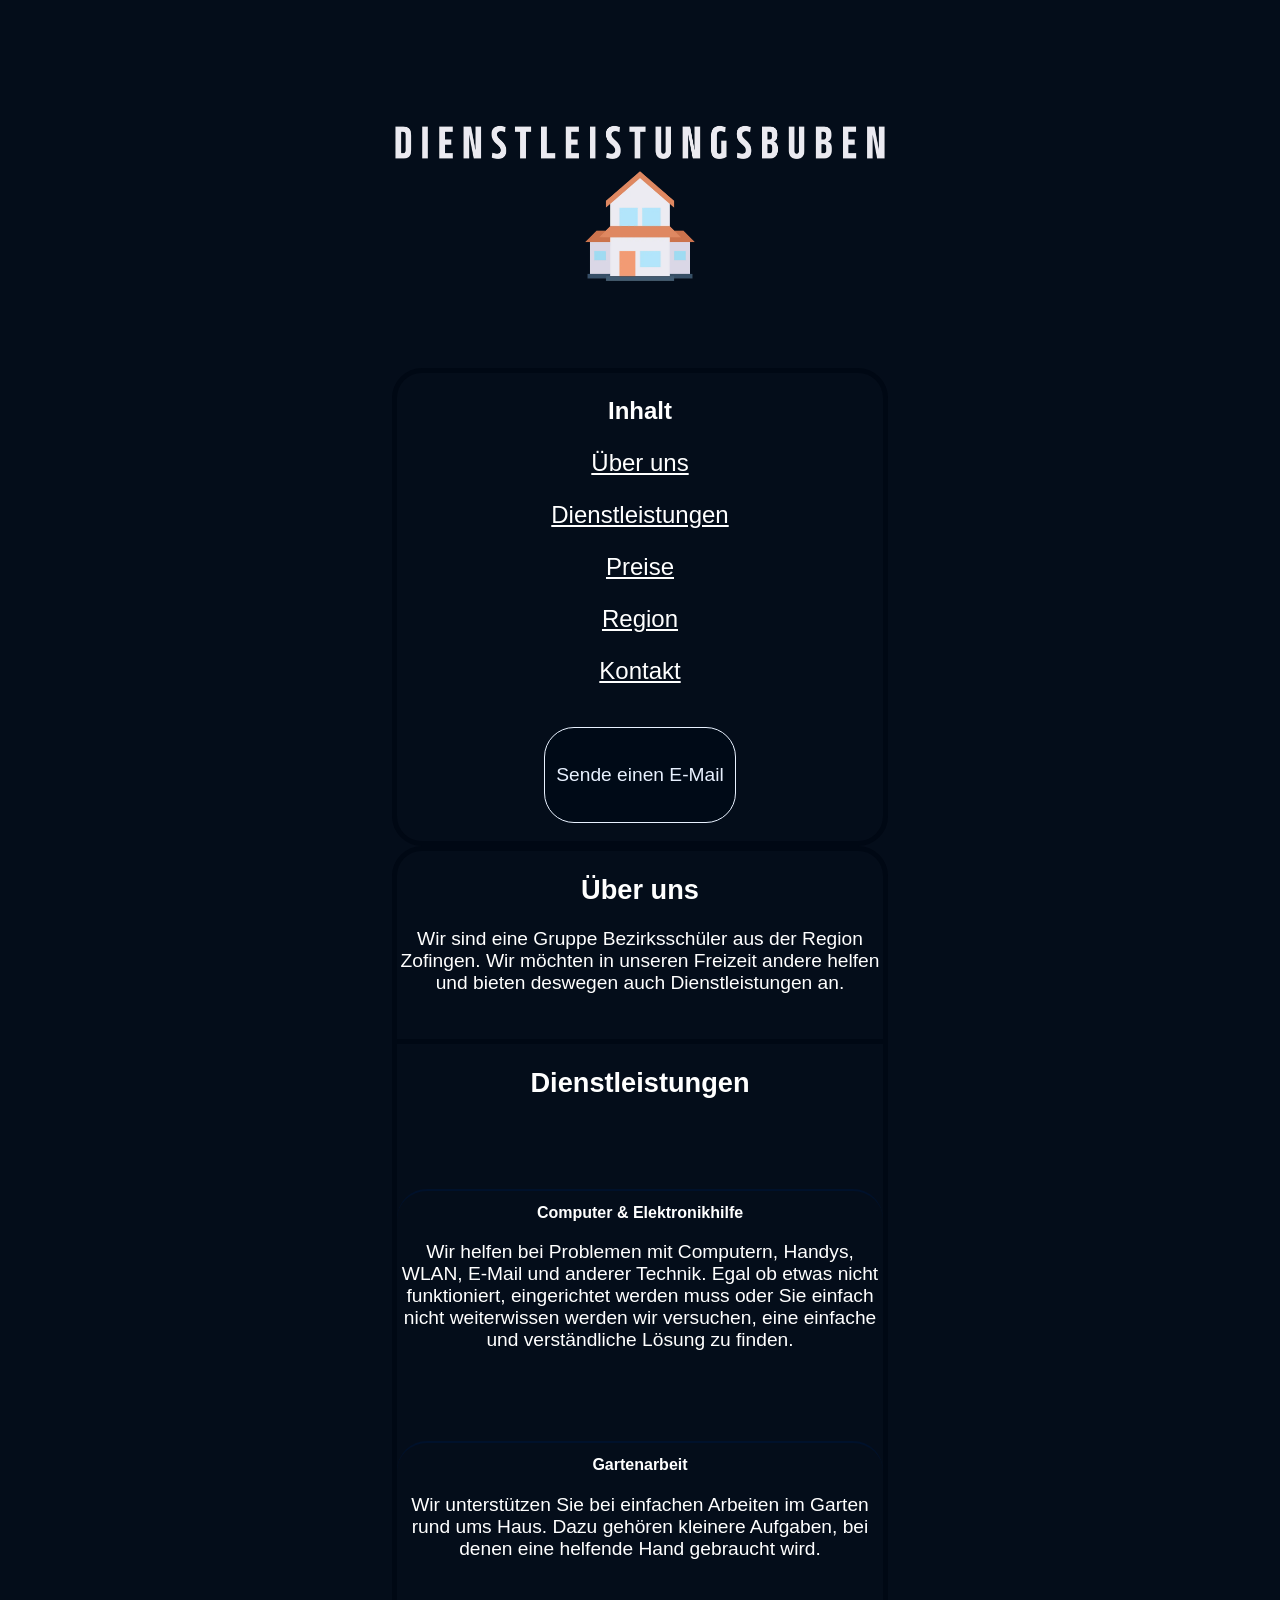
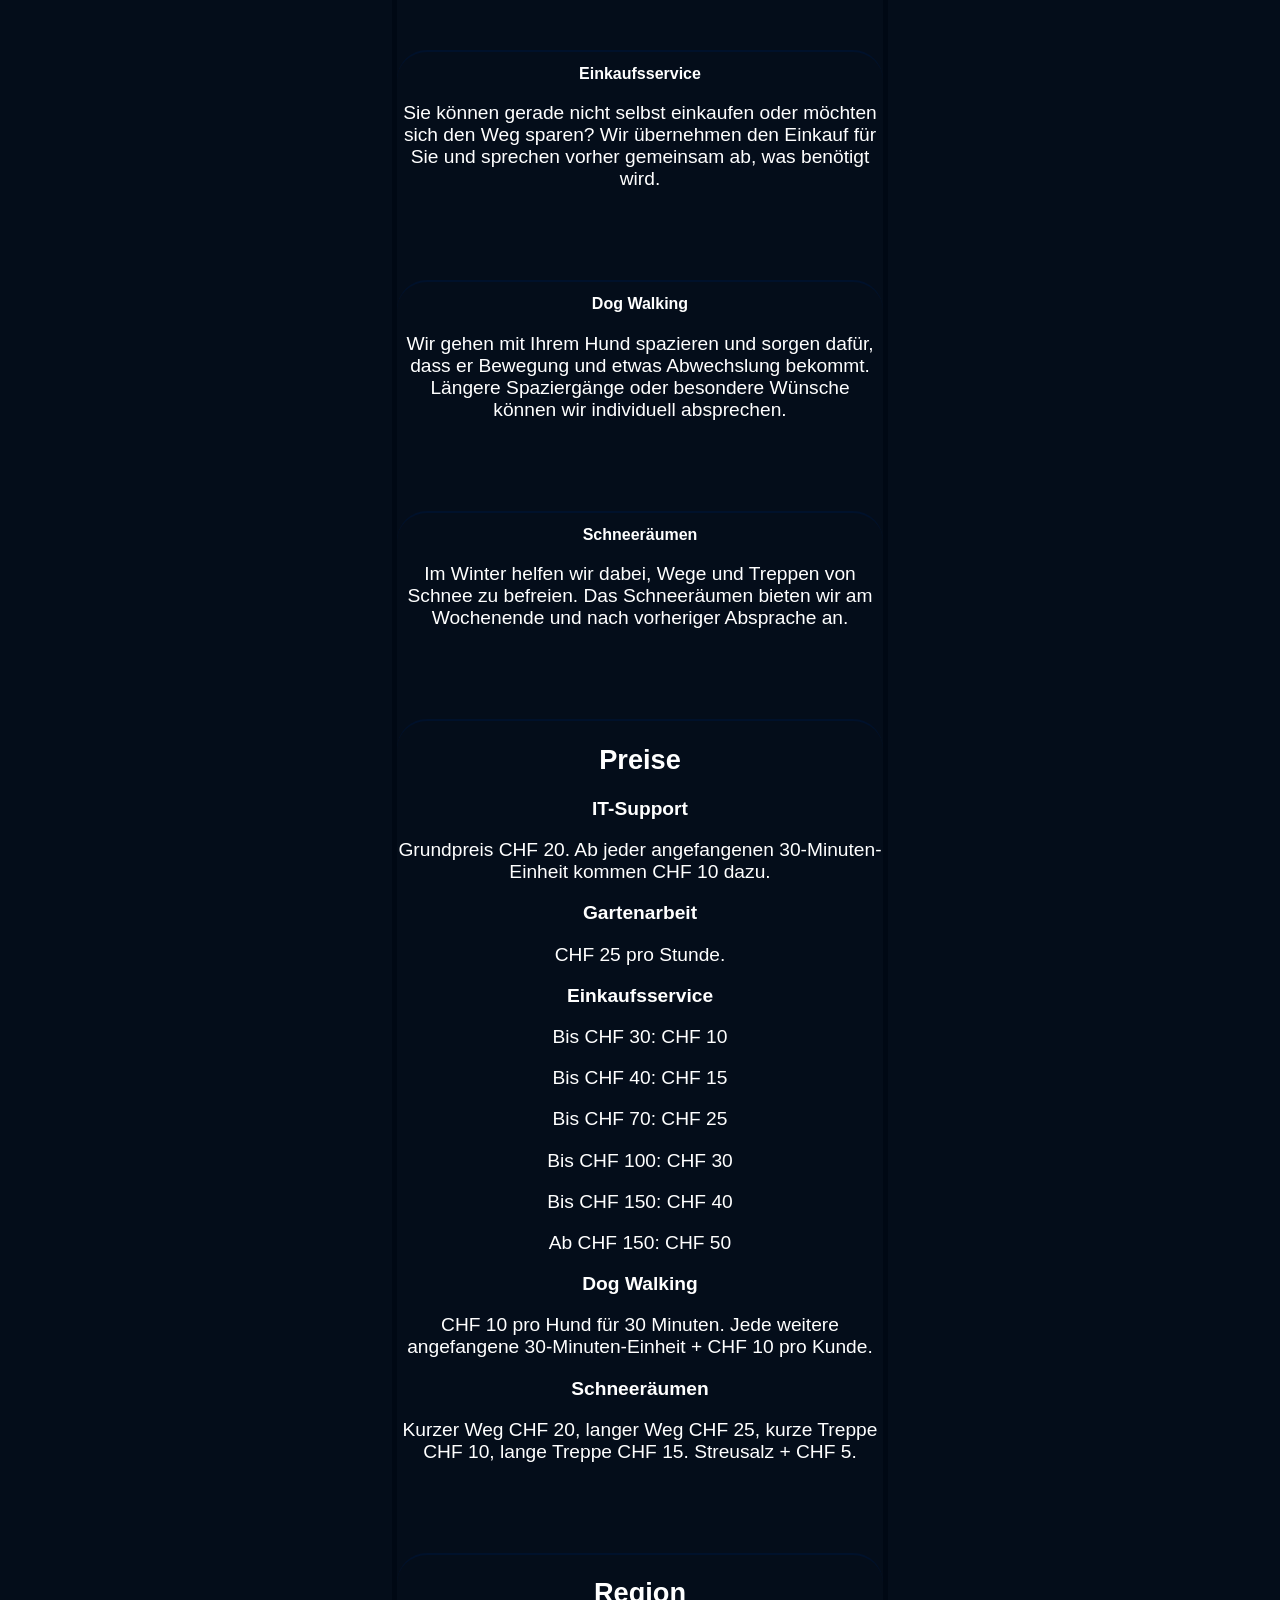
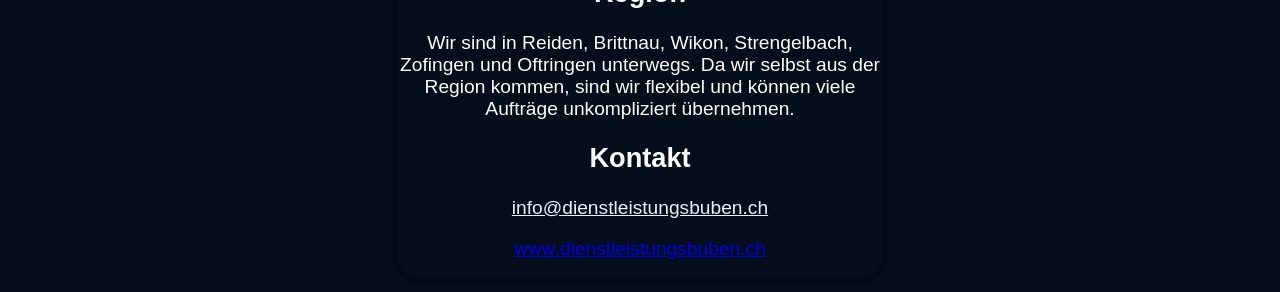
==== index.html @ 75353440 "Updated SEO and wording for IT-Support" ====
<!DOCTYPE html>
<html lang="de">
<head>
    <meta charset="UTF-8">
    <meta name="viewport" content="width=device-width, initial-scale=1.0">


    <meta name="description" content="Dienstleistungsbuben, Alltagshilfe Region Zofingen, Reiden, Brittnau, Wikon, Strengelbach, Oftringen. Computerhilfe, Gartenarbeit, Einkäufe, Hundespaziergänge, Schneeräumen.">
    <meta name="author" content="Die Dienstleistungsbuben">
    <title>Die Dienstleistungsbuben | Region Zofingen & Reiden</title>

    <meta property="og:title" content="Die Dienstleistungsbuben | Region Zofingen & Reiden">
    <meta property="og:locale" content="de_CH">
    <meta property="og:site_name" content="Dienstleistungsbuben">
    <meta property="og:description" content="Dienstleistungsbuben, Alltagshilfe Region Zofingen und Reiden. Computerhilfe, Gartenarbeit, Einkäufe, Hundespaziergänge, Schneeräumen.">
    <meta property="og:url" content="https://www.dienstleistungsbuben.ch">

    <link rel="stylesheet" href="style.css">
</head>

<body>

    <header class="kopfbereich">
        <div class="logo-bereich">
            <img src="DIENSTLEISTUNGSBUBEN.webp" alt="Logo der Dienstleistungsbuben">
        </div>

        <div class="startmenue">
            <p class="starttitle">Inhalt</p>
                <p><a href="#ueber-uns">Über uns</a></p>
                <p><a href="#dienstleistungen">Dienstleistungen</a></p>
                <p><a href="#preise">Preise</a></p>
                <p><a href="#region">Region</a></p>
                <p><a href="#kontakt">Kontakt</a></p>
            <button href="mailto:info@dienstleistungsbuben.ch" class="mail-button">Sende einen E-Mail</button>
        </div>
    </header>

    <main>

        <div id="ueber-uns" class="ueber-uns">
            <h2>Über uns</h2>
            <p>Wir sind eine Gruppe Bezirksschüler aus der Region Zofingen.
                Wir möchten in unseren Freizeit andere helfen und bieten
                deswegen auch Dienstleistungen an.</p>
        </div>

        <div id="dienstleistungen" class="dienstleistungen">
            <h2>Dienstleistungen</h2>

            <div class="dienstleistungs-karten">

                <div class="dienstleistung-it-support">
                    <h2>Computer & Elektronikhilfe</h2>
                    <p>Wir helfen bei Problemen mit Computern, Handys, WLAN, E-Mail und anderer Technik. Egal ob etwas nicht funktioniert, eingerichtet werden muss oder Sie einfach nicht weiterwissen werden wir versuchen, eine einfache und verständliche Lösung zu finden.</p>
                </div>

                <div class="dienstleistung-gartenarbeit">
                    <h2>Gartenarbeit</h2>
                    <p>Wir unterstützen Sie bei einfachen Arbeiten im Garten rund ums Haus. Dazu gehören kleinere Aufgaben, bei denen eine helfende Hand gebraucht wird.</p>
                </div>

                <div class="dienstleistung-einkaufsservice">
                    <h2>Einkaufsservice</h2>
                    <p>Sie können gerade nicht selbst einkaufen oder möchten sich den Weg sparen? Wir übernehmen den Einkauf für Sie und sprechen vorher gemeinsam ab, was benötigt wird.</p>
                </div>

                <div class="dienstleistung-dog-walking">
                    <h2>Dog Walking</h2>
                    <p>Wir gehen mit Ihrem Hund spazieren und sorgen dafür, dass er Bewegung und etwas Abwechslung bekommt. Längere Spaziergänge oder besondere Wünsche können wir individuell absprechen.</p>
                </div>

                <div class="dienstleistung-schneeraeumen">
                    <h2>Schneeräumen</h2>
                    <p>Im Winter helfen wir dabei, Wege und Treppen von Schnee zu befreien. Das Schneeräumen bieten wir am Wochenende und nach vorheriger Absprache an.</p>
                </div>

            </div>
        </div>

<div id="preise" class="preise">
    <h2>Preise</h2>

    <div class="preisliste">
        <p><strong>IT-Support</strong></p>
            <p>Grundpreis CHF 20. Ab jeder angefangenen 30-Minuten-Einheit kommen CHF 10 dazu.
        </p>

        <p><strong>Gartenarbeit</strong></p>
           <p> CHF 25 pro Stunde.
        </p>

<p><strong>Einkaufsservice</strong></p>
<p class="einkaufsliste">Bis CHF 30: CHF 10</p>
<p class="einkaufsliste">Bis CHF 40: CHF 15</p>
<p class="einkaufsliste">Bis CHF 70: CHF 25</p>
<p class="einkaufsliste">Bis CHF 100: CHF 30</p>
<p class="einkaufsliste">Bis CHF 150: CHF 40</p>
<p class="einkaufsliste">Ab CHF 150: CHF 50</p>

        <p><strong>Dog Walking</strong></p>
            <p>CHF 10 pro Hund für 30 Minuten. Jede weitere angefangene 30-Minuten-Einheit + CHF 10 pro Kunde.
        </p>

        <p><strong>Schneeräumen</strong></p>
            <p>Kurzer Weg CHF 20, langer Weg CHF 25, kurze Treppe CHF 10,
            lange Treppe CHF 15. Streusalz + CHF 5.
        </p>
        </div>
</div>
        <div id="region" class="region">
            <h2>Region</h2>
            <p>Wir sind in Reiden, Brittnau, Wikon, Strengelbach, Zofingen und Oftringen unterwegs. Da wir selbst aus der Region kommen, sind wir flexibel und können viele Aufträge unkompliziert übernehmen.</p>
        </div>

        <div id="kontakt" class="kontakt">
            <h2>Kontakt</h2>

            <div class="kontakt-daten">

                <div class="email">
                    <p><a href="mailto:info@dienstleistungsbuben.ch">info@dienstleistungsbuben.ch</a></p>
                </div>

                <div class="webseite">
                    <p><a href="https://www.dienstleistungsbuben.ch">www.dienstleistungsbuben.ch</a></p>
                </div>

            </div>
        </div>
<script data-goatcounter="https://dienstleistungsbuben.goatcounter.com/count"
        async src="//gc.zgo.at/count.js"></script>
    </main>
</body>
</html>
---- style.css ----
body{
    display: block;
    background-color: #040d1a;
    color: #FFF;
    text-align: center;
    font-family:Verdana, Geneva, Tahoma, sans-serif
}
img{
    margin-top: 10vh;
    width:80vw
}
.startmenue{
    border: 5px solid #000814;
    gap: 20px;
    margin-top: 10px;
    border-radius: 30px;
    margin-left:5vw;
    margin-right:5vw;
}

.startmenue a{
    color: #FFF;
    text-decoration: underline;

}
main{
    margin-left:5vw;
    margin-right:5vw;
    border: 5px solid #000814;
    border-radius: 30px;
}
#dienstleistungen{
    margin-top: 5vh;
    border-top: 5px solid #000814;
}
.dienstleistungs-karten h2{
    font-size: 1em;  
}

.dienstleistung-it-support,
.dienstleistung-gartenarbeit,
.dienstleistung-einkaufsservice,
.dienstleistung-dog-walking,
.dienstleistung-schneeraeumen,
.region,
.preise {
    margin-top: 10vh;
    border-top: 2px solid #00112b;
    border-radius: 30px;
}
button{
    color: #e8f1ff;
    background-color: #000a17;
    width: 40vw;
    height: 20vw;
    border: 1px solid #e8f1ff;
    border-radius: 30px;
    margin-top: 2vh;
    margin-bottom: 2vh;
}
button:hover{
    background-color: #001d49;
    border: 1px solid #e8f1ff;
}
.website a, .email a{
    color: #e8f1ff;
    text-decoration: underline;
}
.starttitle{
    font-size: 1.5em;
    font-weight: bold;
}
@media(min-width:768px){
    img{
        width: 40vw
    }
    button{
        width: 20vw;
        height: 10vw;
    }
    .startmenue{
        margin-left: 20vw;
        margin-right: 20vw;
    }
    main p{
        font-size: 1.2em;
    }
    main h2{
        font-size: 1.7em;
    }
}
@media(min-width:1100px){
    img{
        width: 40vw
    }
    button{
        width: 15vw;
        height: 7.5vw;
        font-size: 1.2em;
    }
    .startmenue{
        margin-left: 30vw;
        margin-right: 30vw;
    }
    .startmenue p{
        font-size: 1.5em;
    }
    main{
        margin-left: 30vw;
        margin-right: 30vw;
    }
}
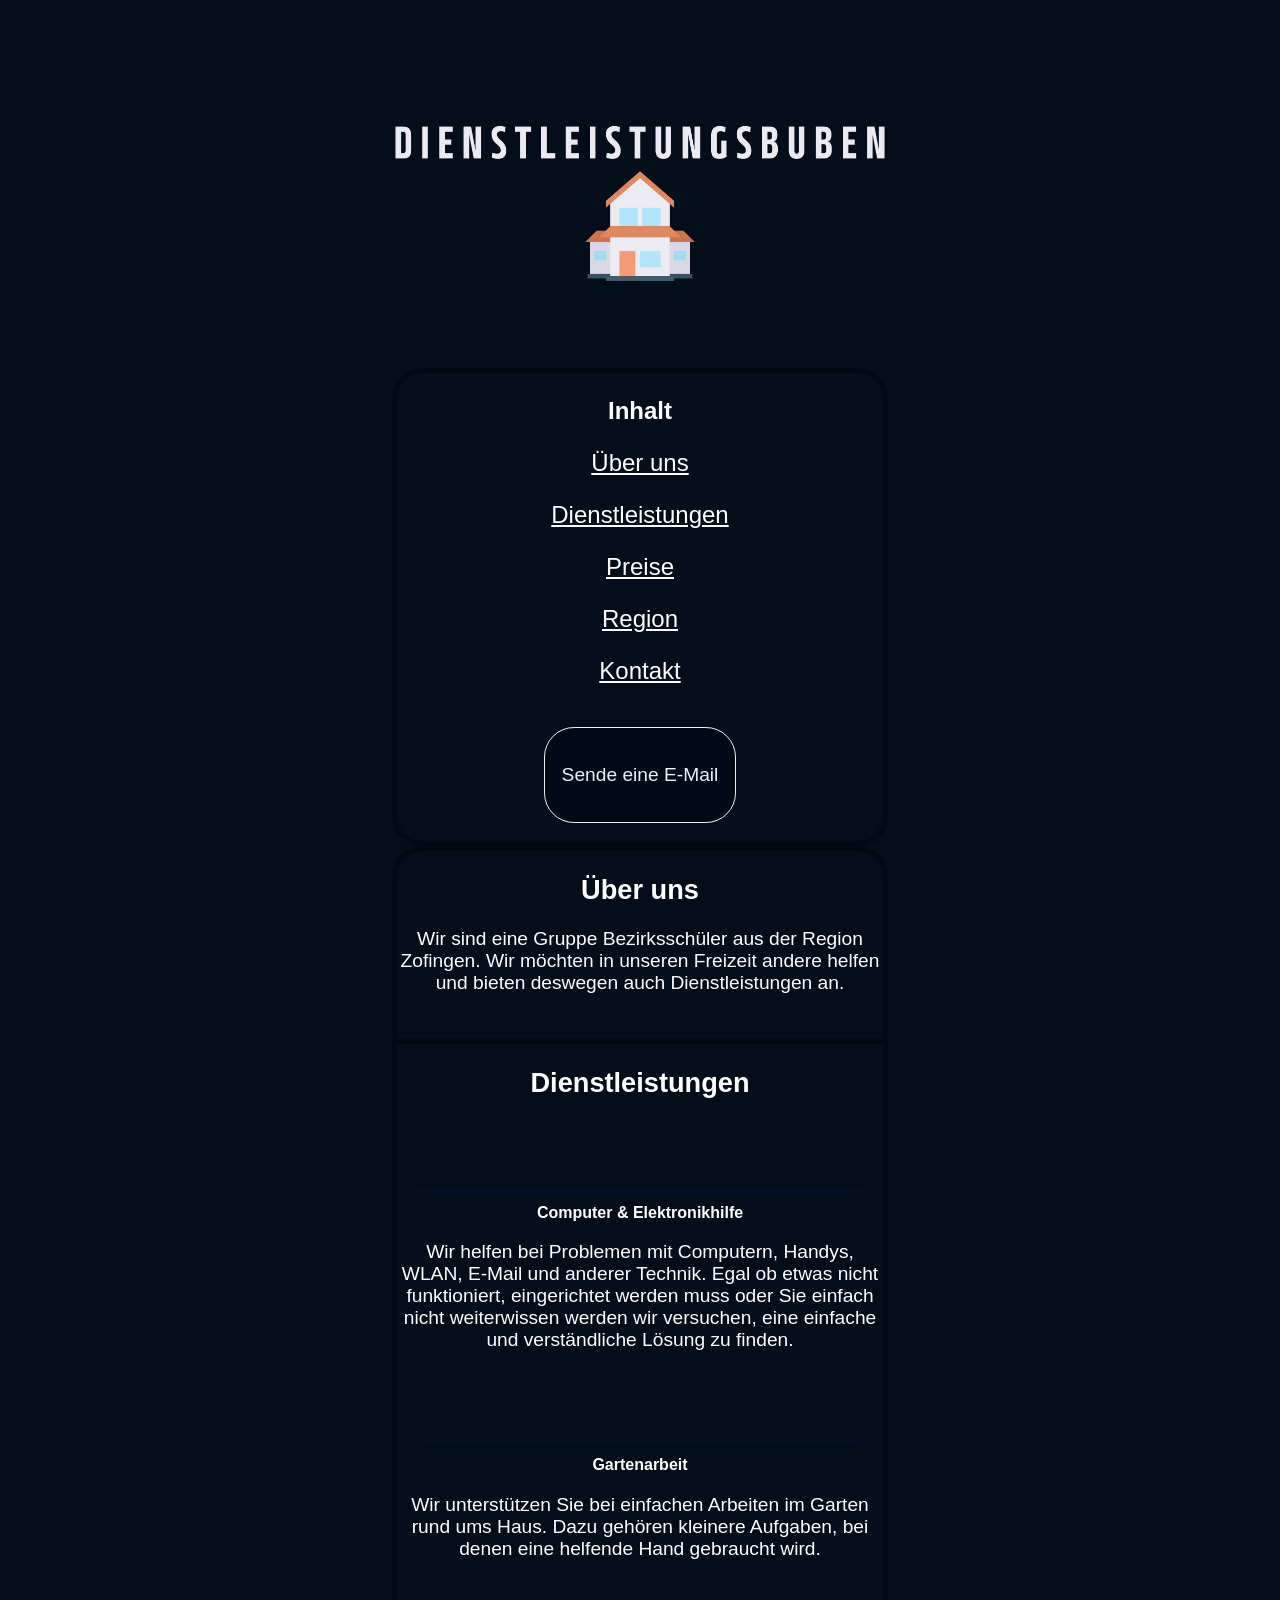
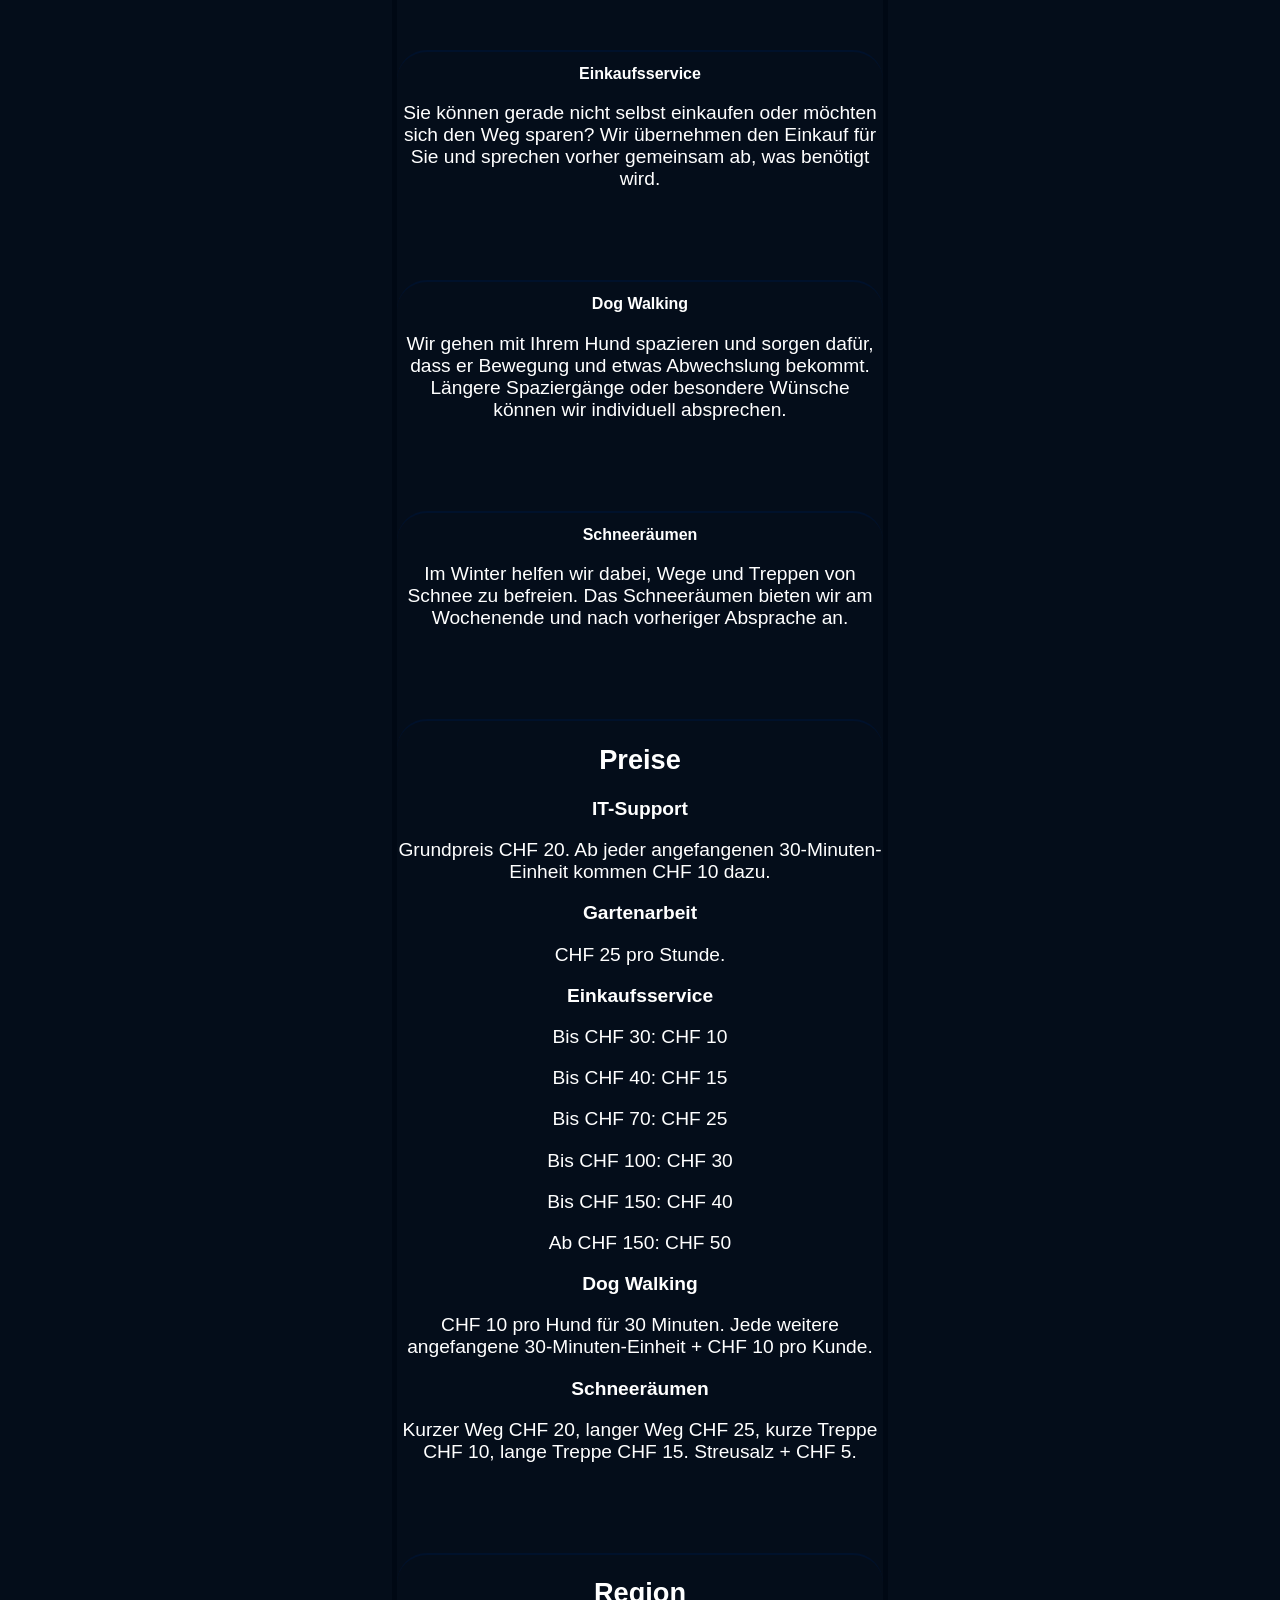
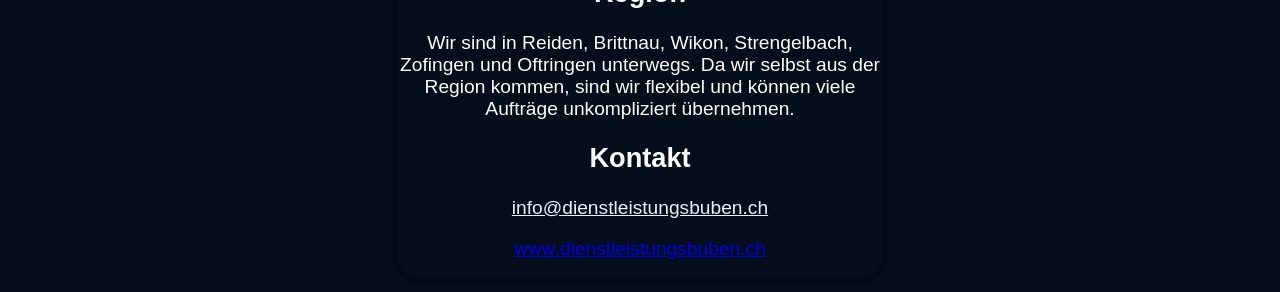
==== commit cb32b212: "Add Open Graph meta tags for improved social sharing" ====
--- a/index.html
+++ b/index.html
@@ -14,6 +14,9 @@
     <meta property="og:site_name" content="Dienstleistungsbuben">
     <meta property="og:description" content="Dienstleistungsbuben, Alltagshilfe Region Zofingen und Reiden. Computerhilfe, Gartenarbeit, Einkäufe, Hundespaziergänge, Schneeräumen.">
     <meta property="og:url" content="https://www.dienstleistungsbuben.ch">
+    <meta property="og:type" content="website">
+    <meta property="og:image" content="https://dienstleistungsbuben.ch/preview.png">
+    <meta name="robots" content="index, follow">   
 
     <link rel="stylesheet" href="style.css">
 </head>
@@ -32,7 +35,9 @@
                 <p><a href="#preise">Preise</a></p>
                 <p><a href="#region">Region</a></p>
                 <p><a href="#kontakt">Kontakt</a></p>
-            <button href="mailto:info@dienstleistungsbuben.ch" class="mail-button">Sende einen E-Mail</button>
+<button type="button" class="mail-button" onclick="window.location.href='mailto:info@dienstleistungsbuben.ch'">
+  Sende eine E-Mail
+</button>
         </div>
     </header>
 
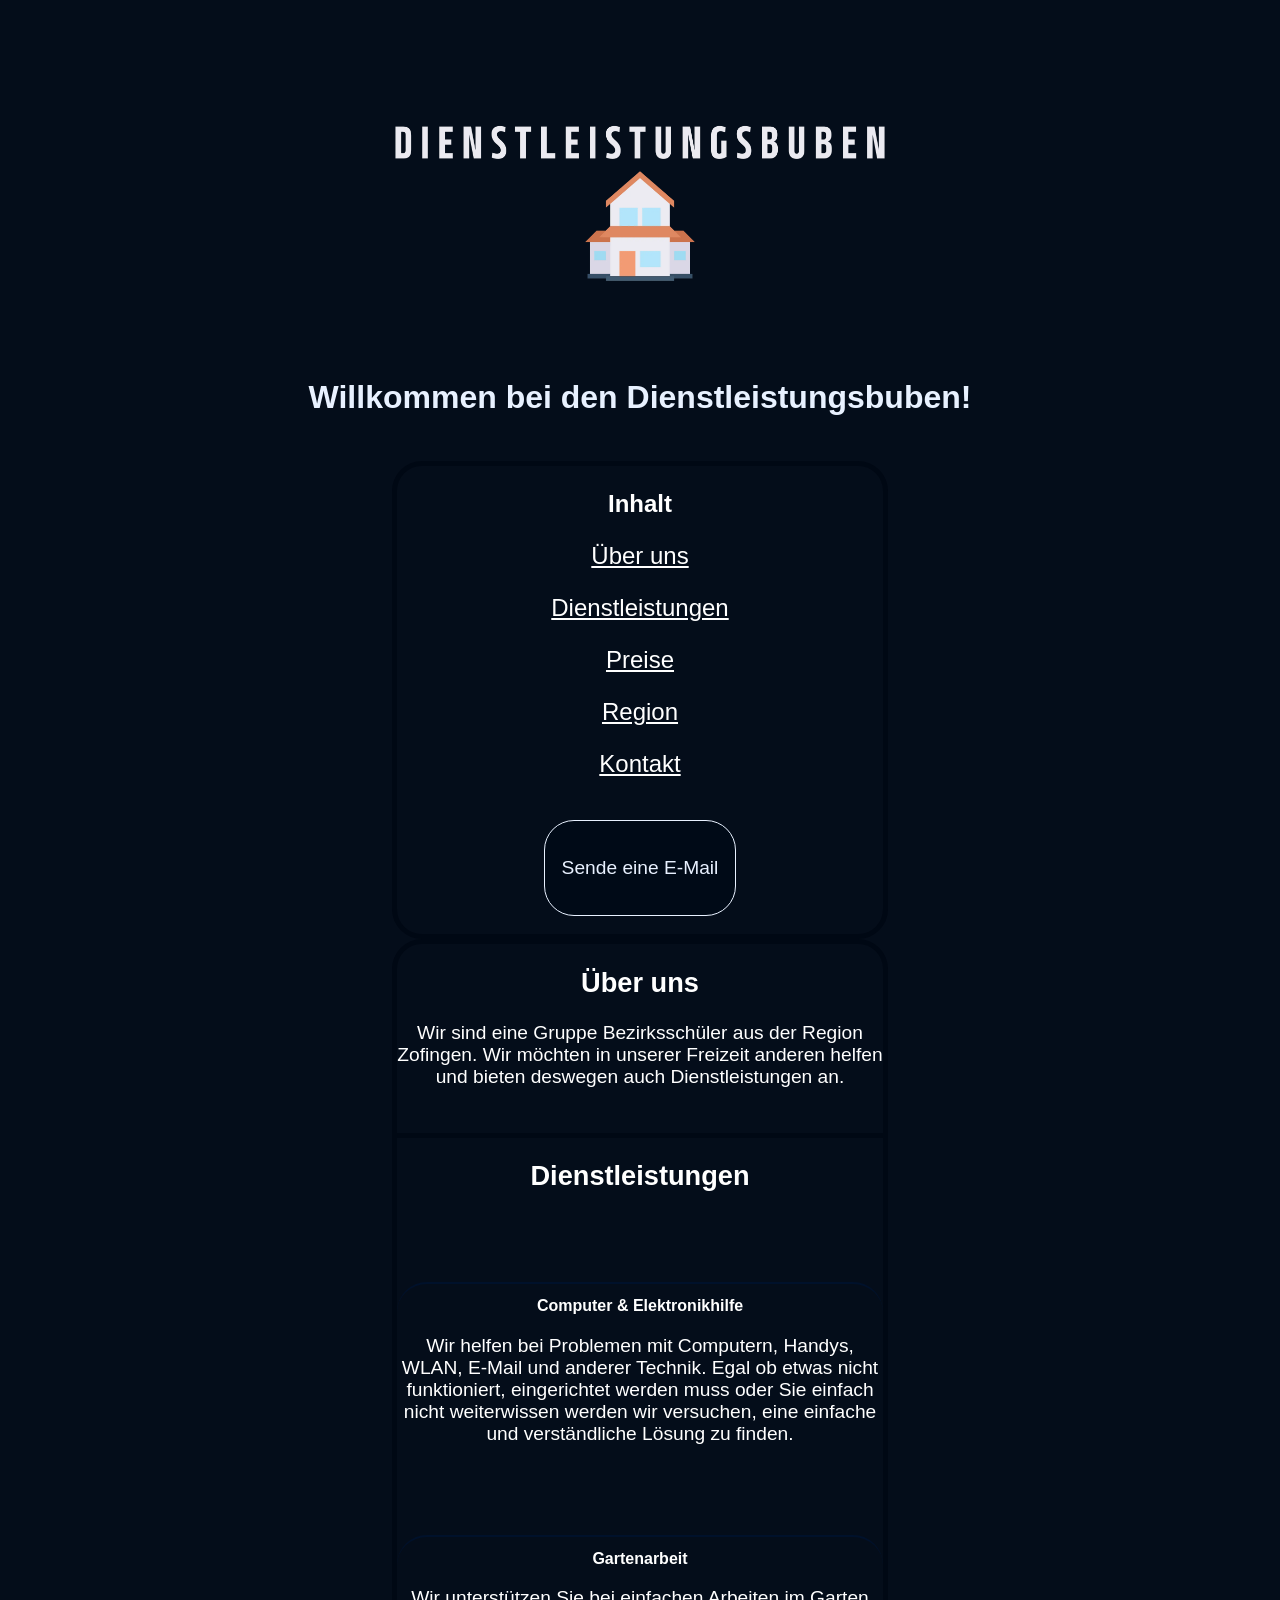
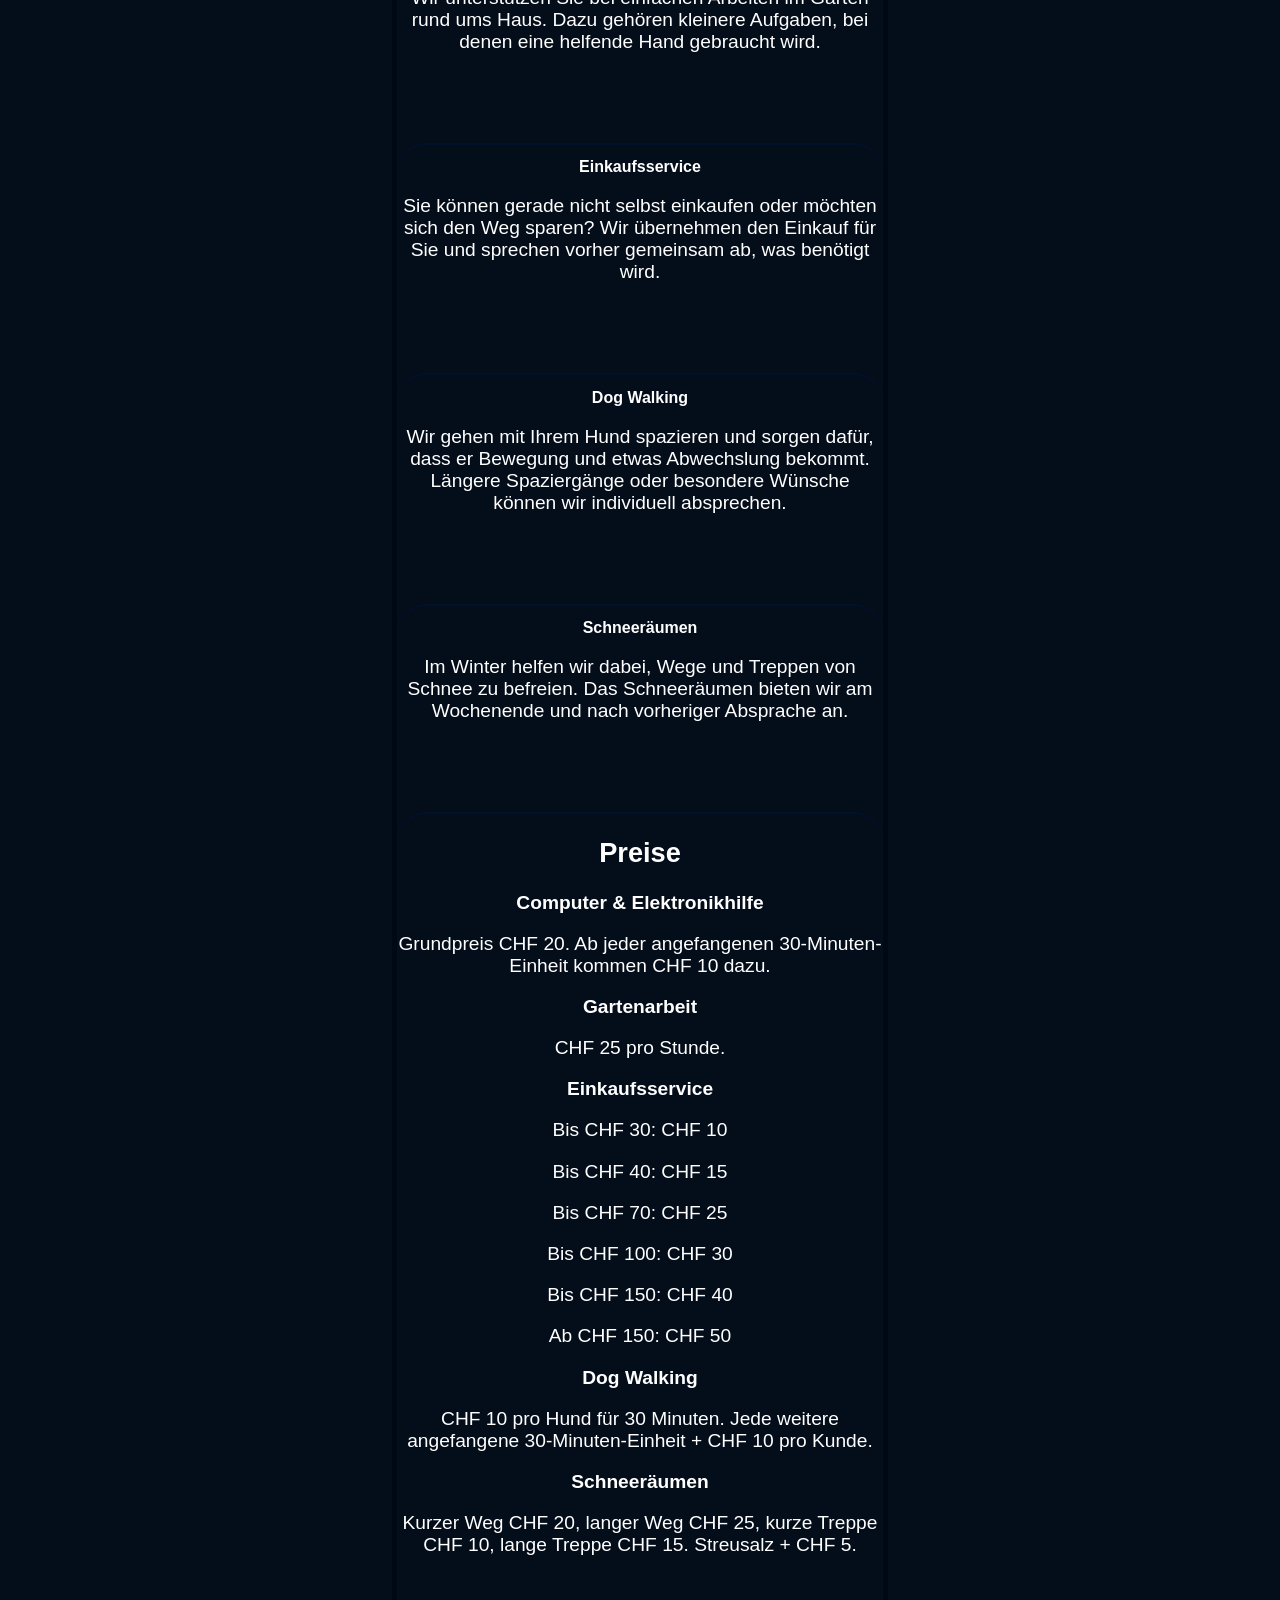
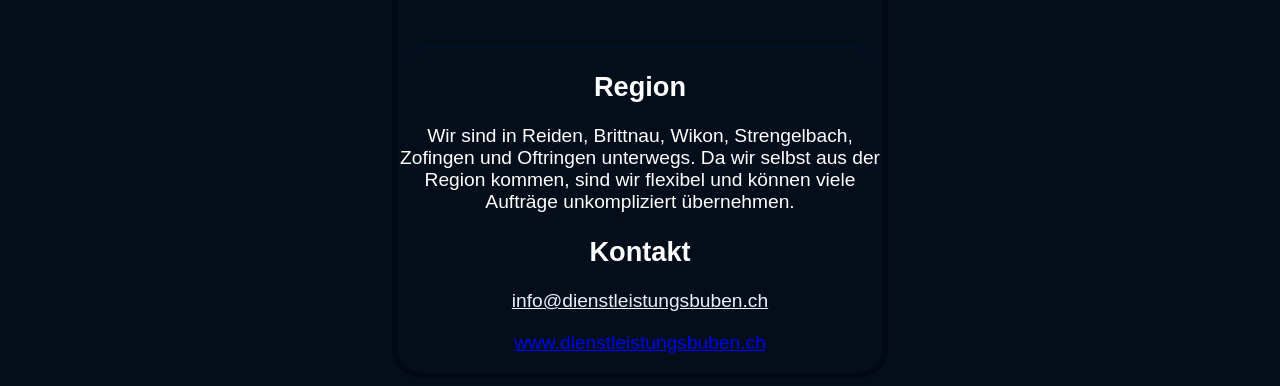
==== commit 0c9c0258: "Update SEO meta tags and improve content structure in index.html; add styles for h1 in style.css" ====
--- a/index.html
+++ b/index.html
@@ -8,12 +8,12 @@
     <meta name="description" content="Dienstleistungsbuben, Alltagshilfe Region Zofingen, Reiden, Brittnau, Wikon, Strengelbach, Oftringen. Computerhilfe, Gartenarbeit, Einkäufe, Hundespaziergänge, Schneeräumen.">
     <meta name="author" content="Die Dienstleistungsbuben">
     <title>Die Dienstleistungsbuben | Region Zofingen & Reiden</title>
-
     <meta property="og:title" content="Die Dienstleistungsbuben | Region Zofingen & Reiden">
+    <link rel="canonical" href="https://dienstleistungsbuben.ch/">
     <meta property="og:locale" content="de_CH">
     <meta property="og:site_name" content="Dienstleistungsbuben">
     <meta property="og:description" content="Dienstleistungsbuben, Alltagshilfe Region Zofingen und Reiden. Computerhilfe, Gartenarbeit, Einkäufe, Hundespaziergänge, Schneeräumen.">
-    <meta property="og:url" content="https://www.dienstleistungsbuben.ch">
+    <meta property="og:url" content="https://dienstleistungsbuben.ch">
     <meta property="og:type" content="website">
     <meta property="og:image" content="https://dienstleistungsbuben.ch/preview.png">
     <meta name="robots" content="index, follow">   
@@ -26,6 +26,7 @@
     <header class="kopfbereich">
         <div class="logo-bereich">
             <img src="DIENSTLEISTUNGSBUBEN.webp" alt="Logo der Dienstleistungsbuben">
+            <h1>Willkommen bei den Dienstleistungsbuben!</h1>
         </div>
 
         <div class="startmenue">
@@ -46,7 +47,7 @@
         <div id="ueber-uns" class="ueber-uns">
             <h2>Über uns</h2>
             <p>Wir sind eine Gruppe Bezirksschüler aus der Region Zofingen.
-                Wir möchten in unseren Freizeit andere helfen und bieten
+                Wir möchten in unserer Freizeit anderen helfen und bieten
                 deswegen auch Dienstleistungen an.</p>
         </div>
 
@@ -87,7 +88,7 @@
     <h2>Preise</h2>
 
     <div class="preisliste">
-        <p><strong>IT-Support</strong></p>
+        <p><strong>Computer & Elektronikhilfe</strong></p>
             <p>Grundpreis CHF 20. Ab jeder angefangenen 30-Minuten-Einheit kommen CHF 10 dazu.
         </p>
 
--- a/style.css
+++ b/style.css
@@ -8,6 +8,11 @@
 img{
     margin-top: 10vh;
     width:80vw
+}
+h1{
+    font-size: 2em;
+    margin-bottom: 5vh;
+    color:#e8f1ff
 }
 .startmenue{
     border: 5px solid #000814;
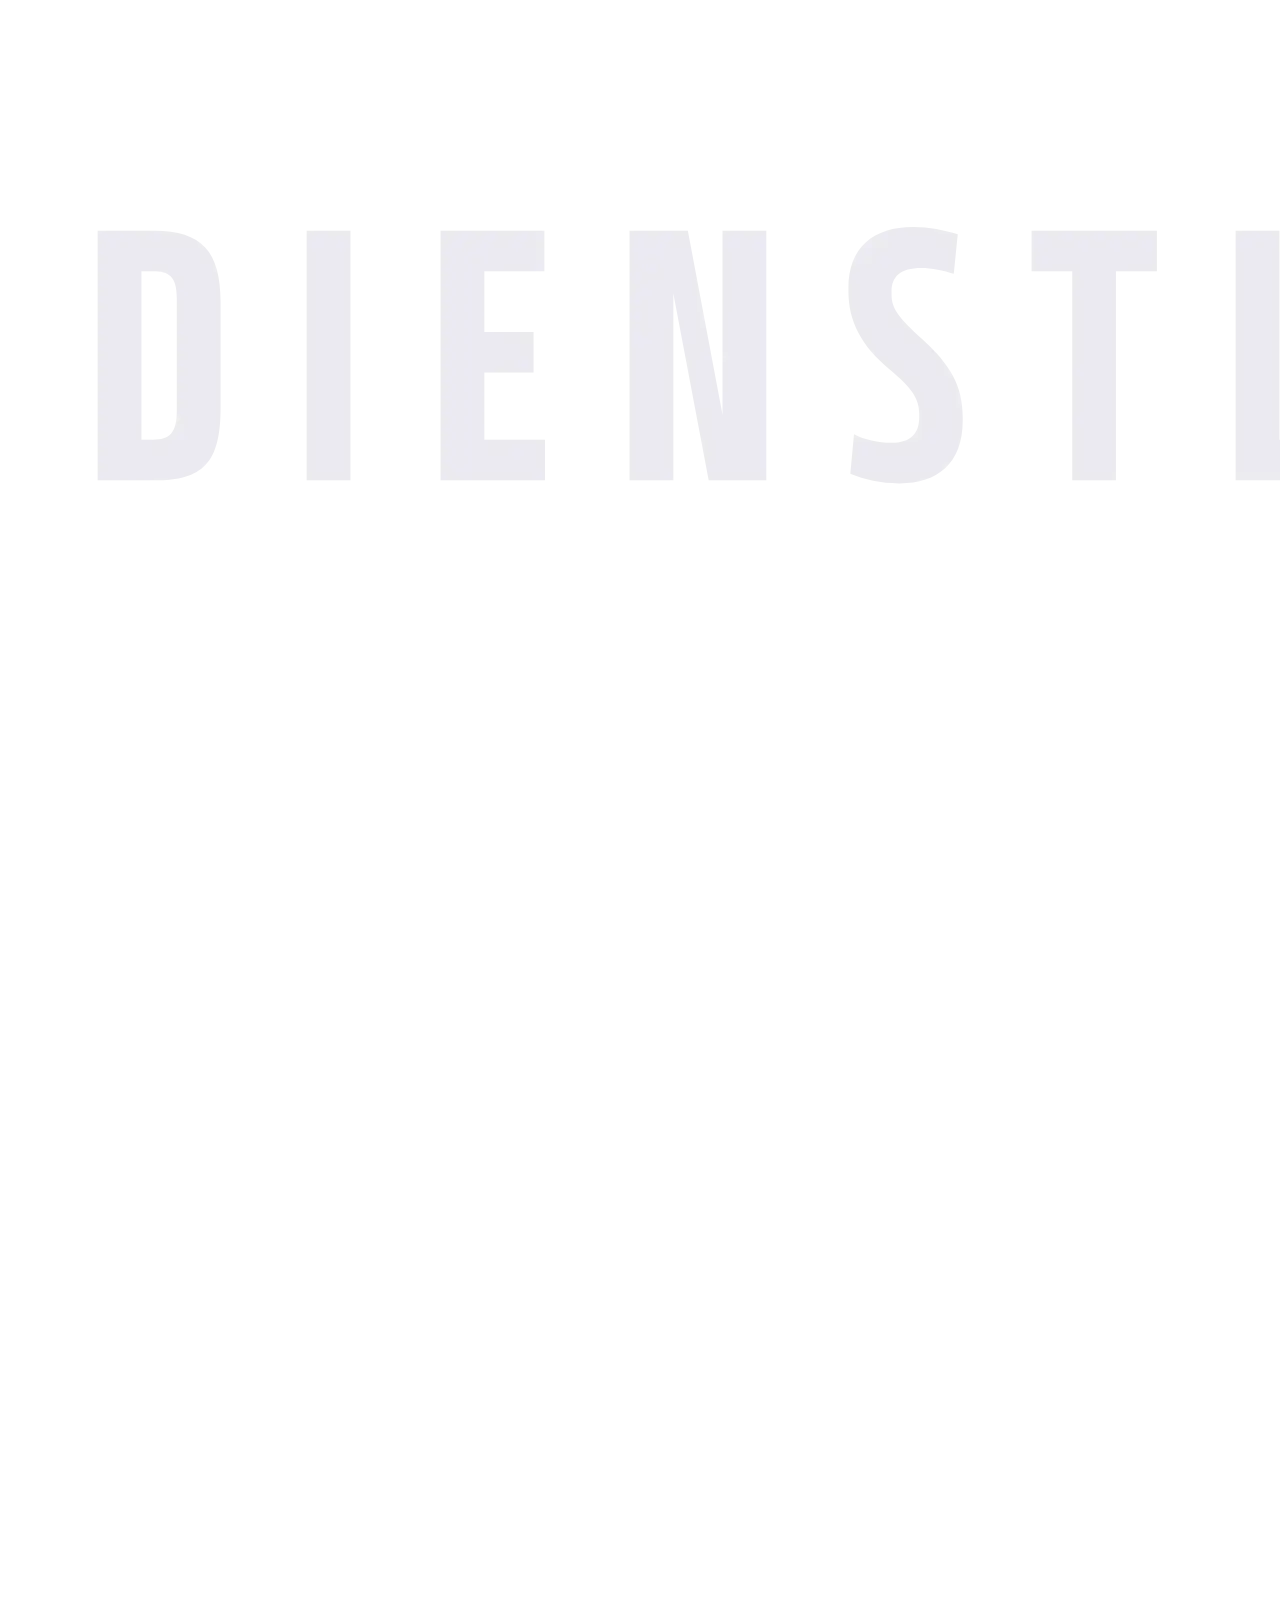
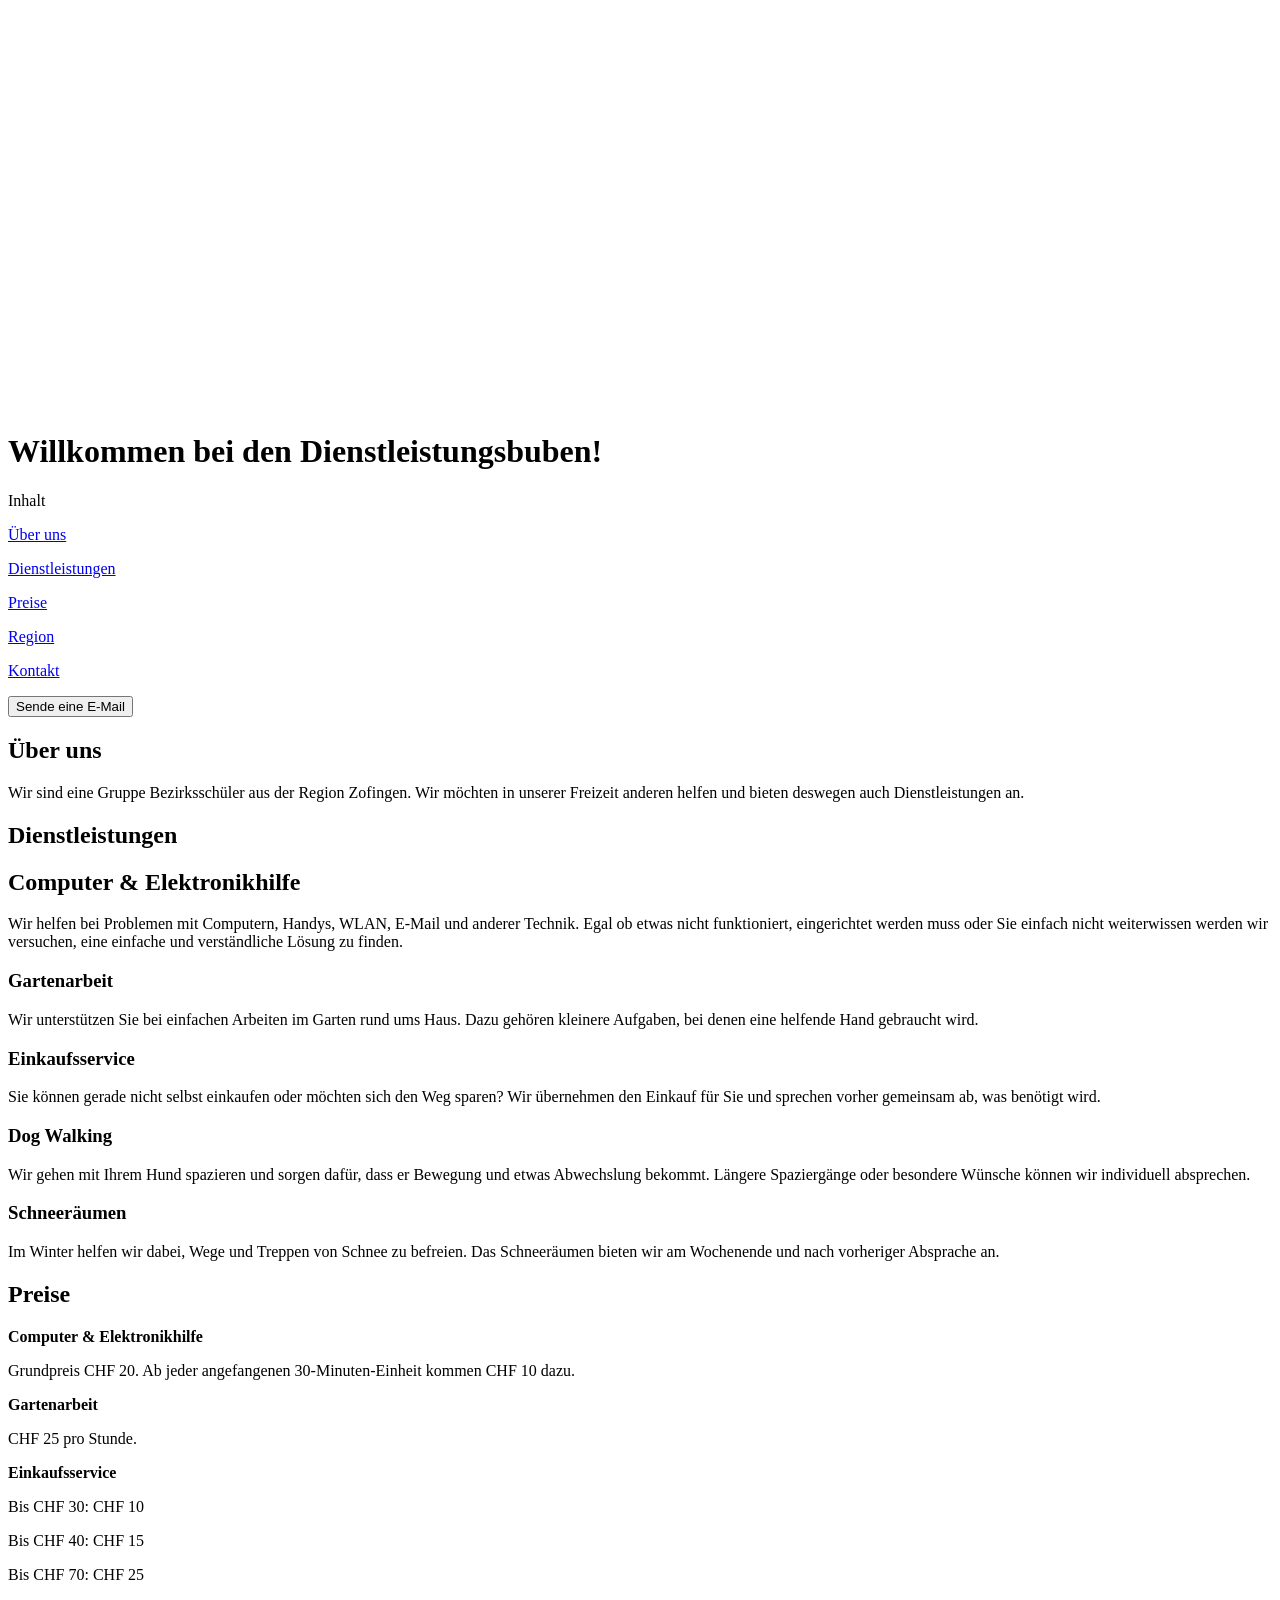
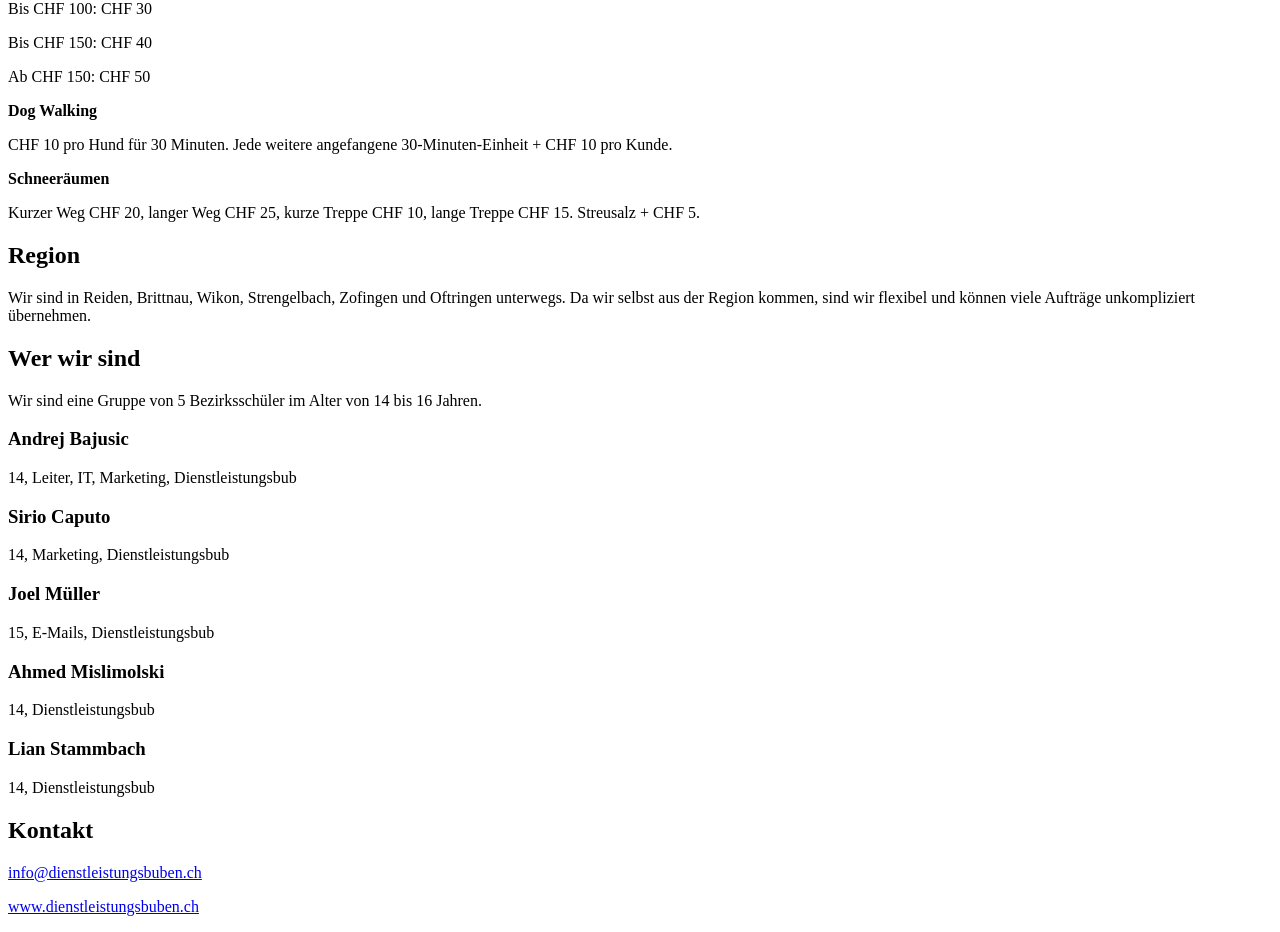
==== commit c7751012: "Update service sections to use h3 tags and add team member descriptions Au revoir le CSS (deleted co" ====
--- a/index.html
+++ b/index.html
@@ -13,7 +13,7 @@
     <meta property="og:locale" content="de_CH">
     <meta property="og:site_name" content="Dienstleistungsbuben">
     <meta property="og:description" content="Dienstleistungsbuben, Alltagshilfe Region Zofingen und Reiden. Computerhilfe, Gartenarbeit, Einkäufe, Hundespaziergänge, Schneeräumen.">
-    <meta property="og:url" content="https://dienstleistungsbuben.ch">
+    <meta property="og:url" content="https://dienstleistungsbuben.ch/">
     <meta property="og:type" content="website">
     <meta property="og:image" content="https://dienstleistungsbuben.ch/preview.png">
     <meta name="robots" content="index, follow">   
@@ -62,22 +62,22 @@
                 </div>
 
                 <div class="dienstleistung-gartenarbeit">
-                    <h2>Gartenarbeit</h2>
+                    <h3>Gartenarbeit</h3>
                     <p>Wir unterstützen Sie bei einfachen Arbeiten im Garten rund ums Haus. Dazu gehören kleinere Aufgaben, bei denen eine helfende Hand gebraucht wird.</p>
                 </div>
 
                 <div class="dienstleistung-einkaufsservice">
-                    <h2>Einkaufsservice</h2>
+                    <h3>Einkaufsservice</h3>
                     <p>Sie können gerade nicht selbst einkaufen oder möchten sich den Weg sparen? Wir übernehmen den Einkauf für Sie und sprechen vorher gemeinsam ab, was benötigt wird.</p>
                 </div>
 
                 <div class="dienstleistung-dog-walking">
-                    <h2>Dog Walking</h2>
+                    <h3>Dog Walking</h3>
                     <p>Wir gehen mit Ihrem Hund spazieren und sorgen dafür, dass er Bewegung und etwas Abwechslung bekommt. Längere Spaziergänge oder besondere Wünsche können wir individuell absprechen.</p>
                 </div>
 
                 <div class="dienstleistung-schneeraeumen">
-                    <h2>Schneeräumen</h2>
+                    <h3>Schneeräumen</h3>
                     <p>Im Winter helfen wir dabei, Wege und Treppen von Schnee zu befreien. Das Schneeräumen bieten wir am Wochenende und nach vorheriger Absprache an.</p>
                 </div>
 
@@ -118,6 +118,25 @@
             <h2>Region</h2>
             <p>Wir sind in Reiden, Brittnau, Wikon, Strengelbach, Zofingen und Oftringen unterwegs. Da wir selbst aus der Region kommen, sind wir flexibel und können viele Aufträge unkompliziert übernehmen.</p>
         </div>
+        <div id="wer" class="wer">
+            <h2>Wer wir sind</h2>
+            <p>Wir sind eine Gruppe von 5 Bezirksschüler im Alter von 14 bis 16 Jahren.</p>
+
+            <h3 class="andrej">Andrej Bajusic</h3>
+            <p>14, Leiter, IT, Marketing, Dienstleistungsbub</p>
+
+            <h3 class="sirio">Sirio Caputo</h3>
+            <p>14, Marketing, Dienstleistungsbub</p>
+
+            <h3 class="joel">Joel Müller</h3>
+            <p>15, E-Mails, Dienstleistungsbub</p>
+
+            <h3 class="aachim">Ahmed Mislimolski</h3>
+            <p>14, Dienstleistungsbub</p>
+
+            <h3 class="lian">Lian Stammbach</h3>
+            <p>14, Dienstleistungsbub</p>
+        </div>
 
         <div id="kontakt" class="kontakt">
             <h2>Kontakt</h2>
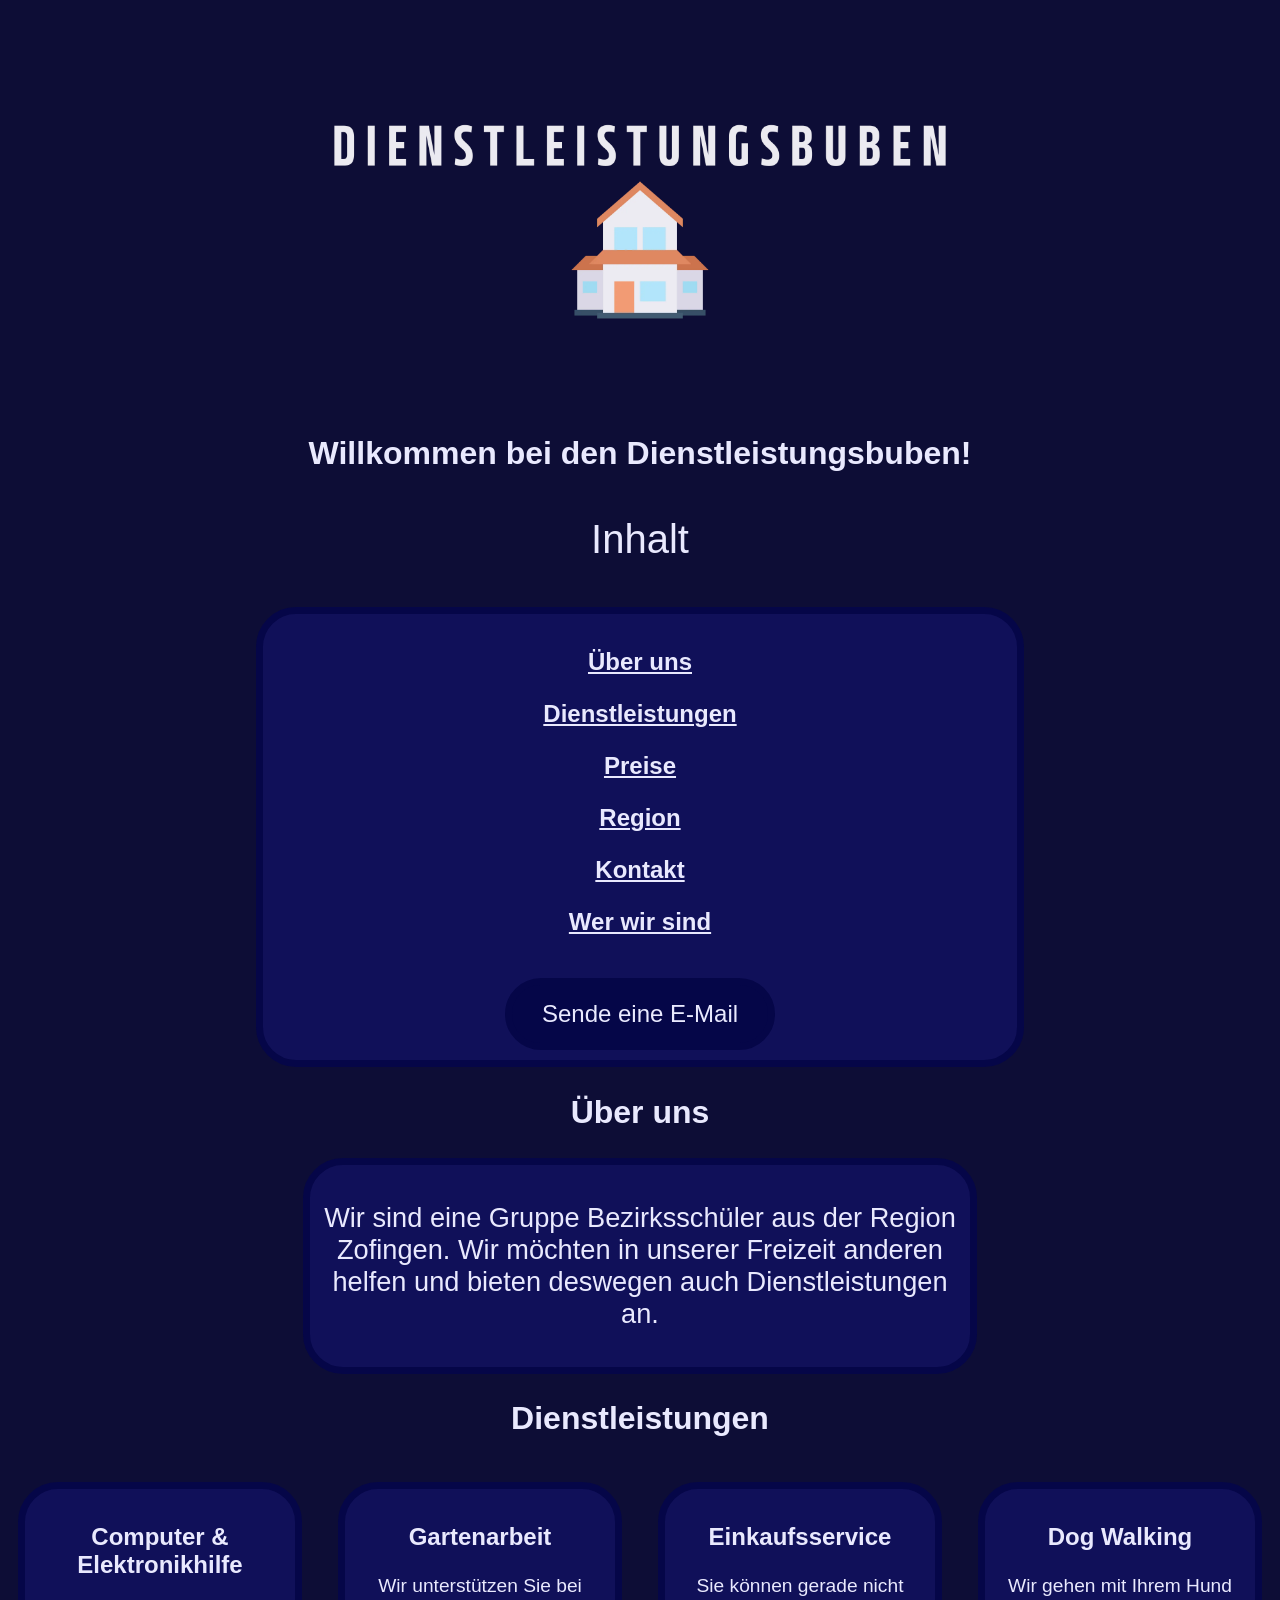
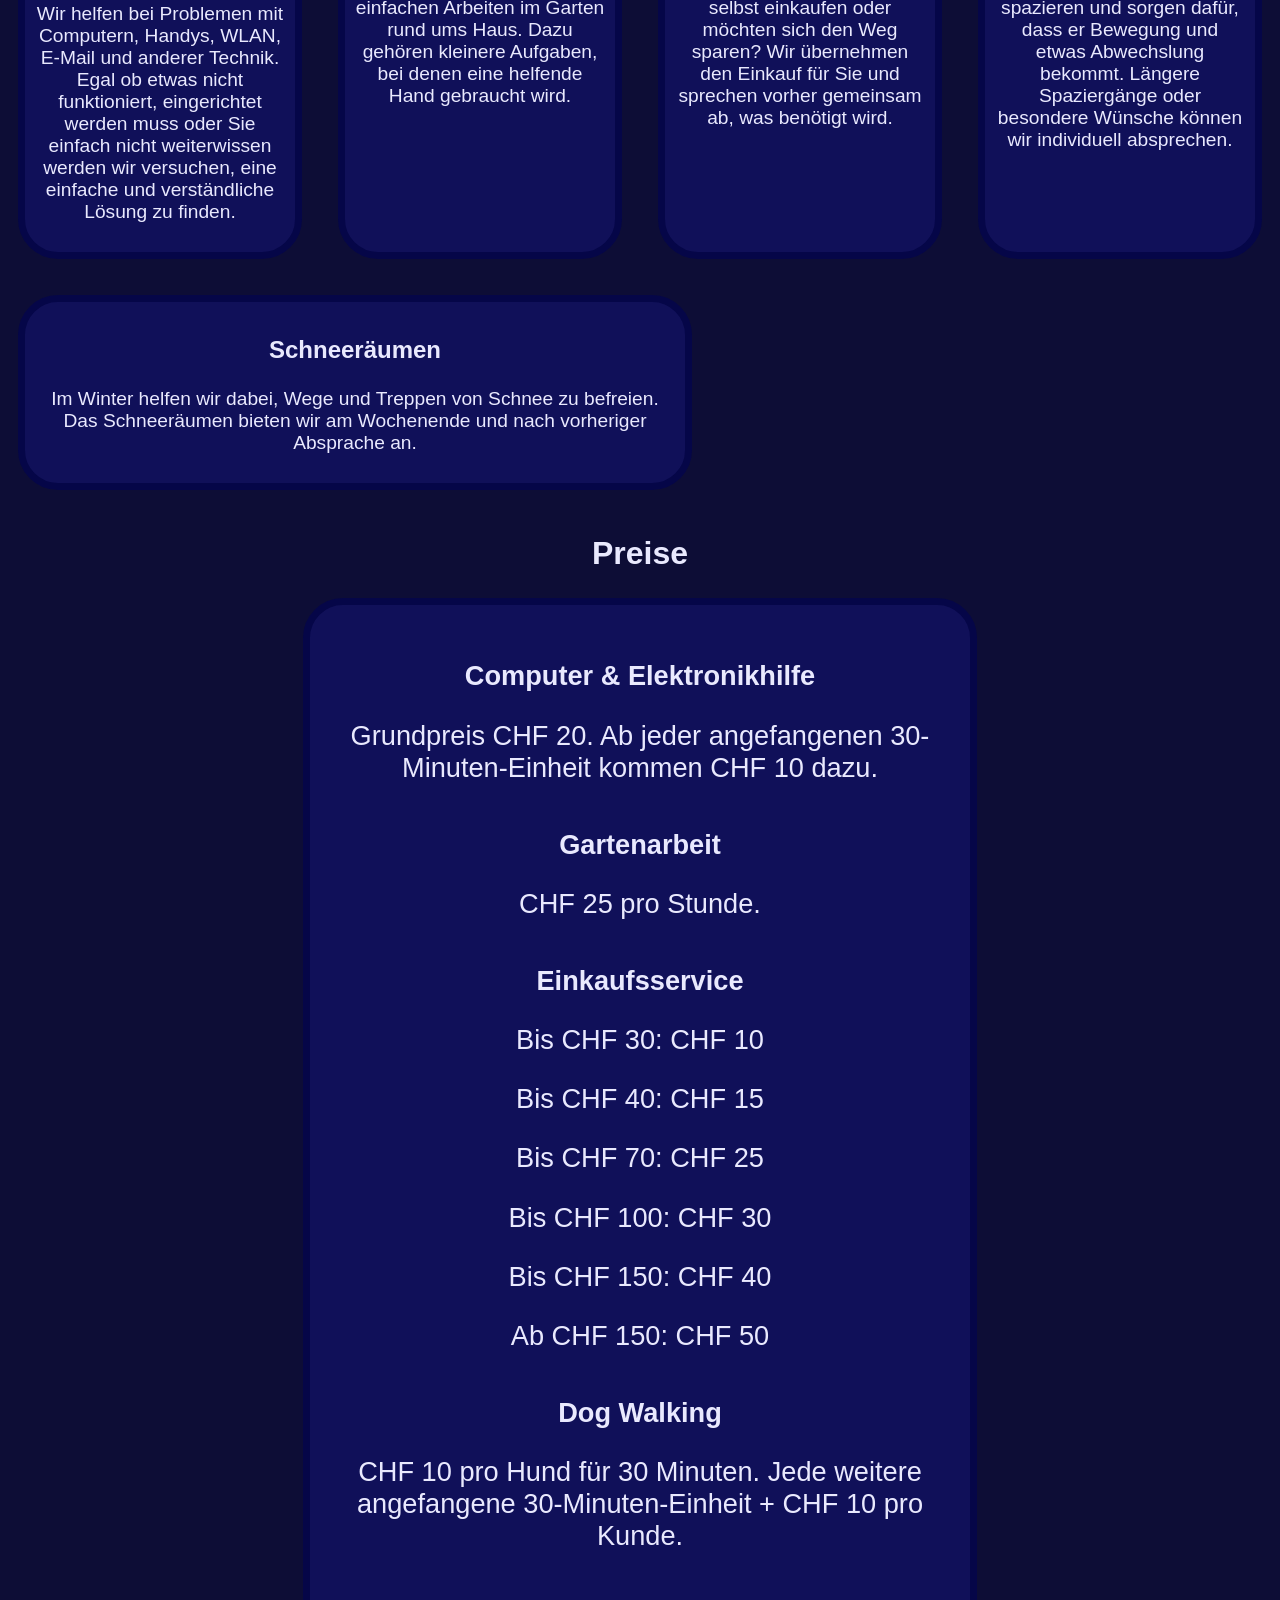
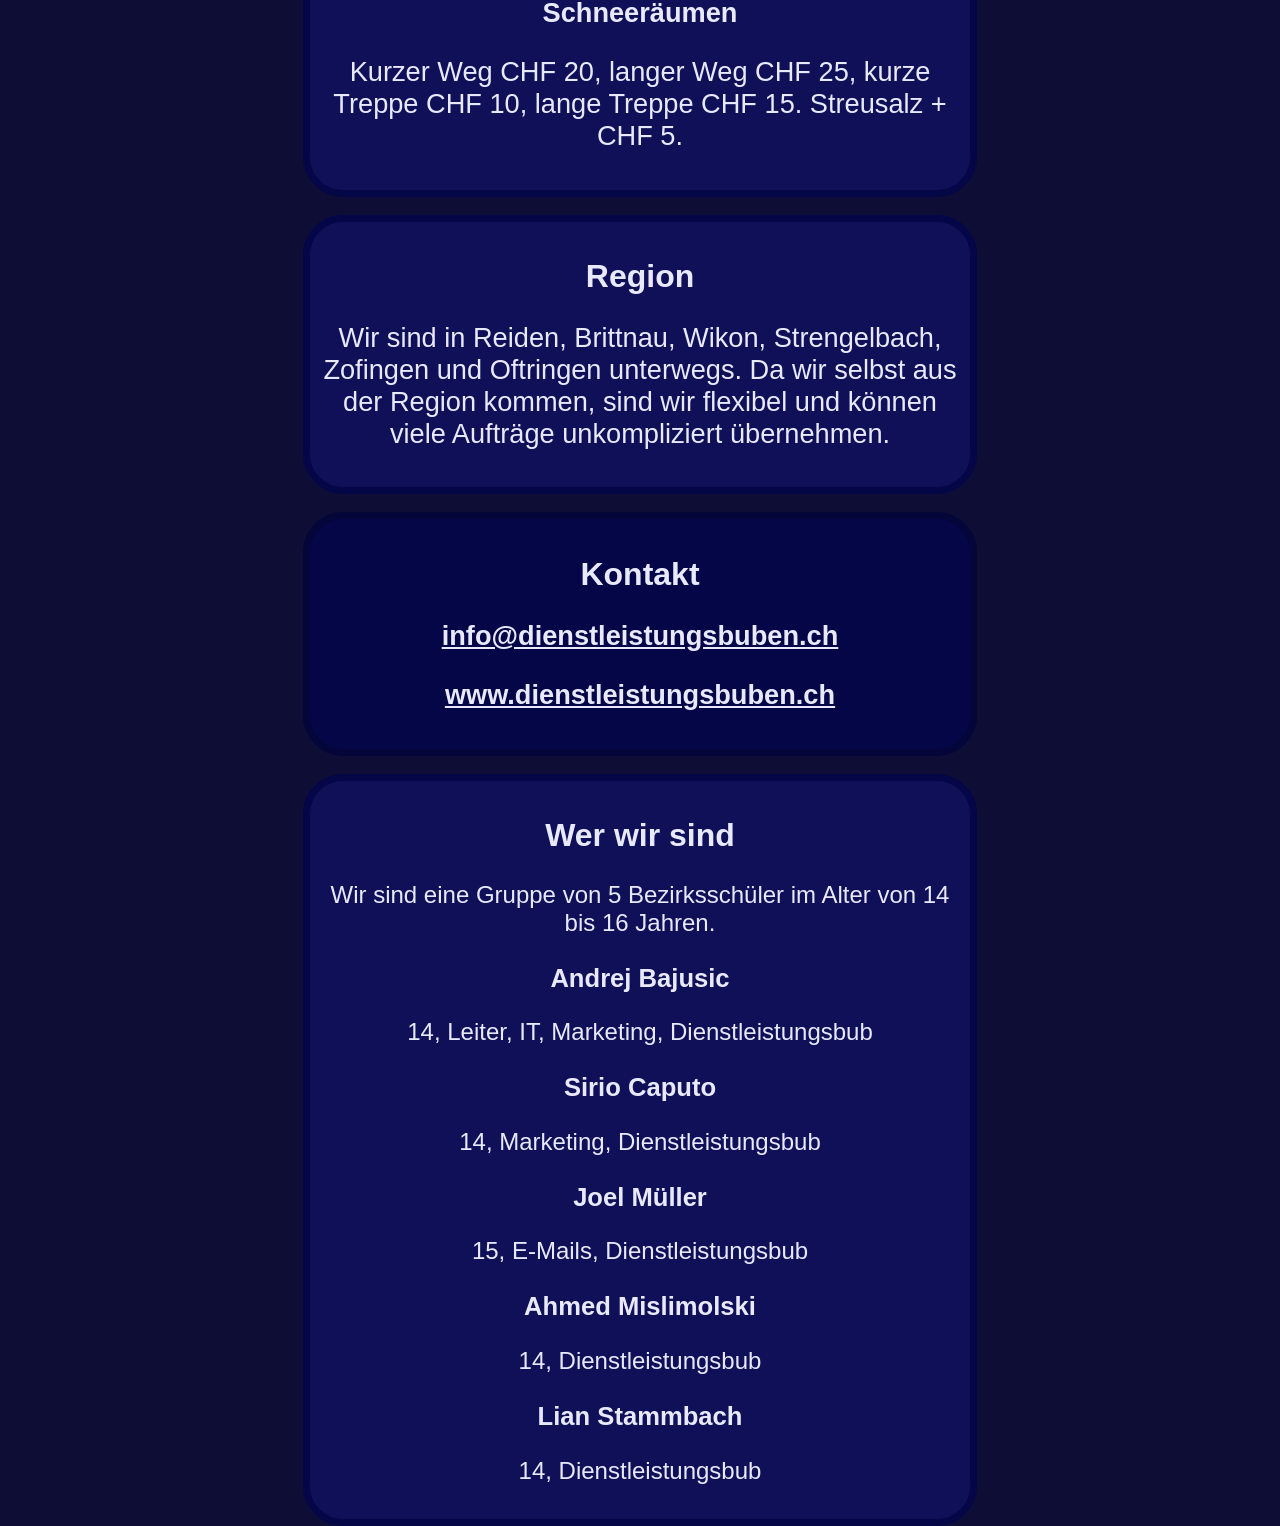
==== commit f125bc58: "Refactor index.html structure and update CSS for improved layout and styling" ====
--- a/index.html
+++ b/index.html
@@ -29,23 +29,24 @@
             <h1>Willkommen bei den Dienstleistungsbuben!</h1>
         </div>
 
-        <div class="startmenue">
-            <p class="starttitle">Inhalt</p>
+        <p id="startp">Inhalt</p>
+        <nav class="startmenue">
                 <p><a href="#ueber-uns">Über uns</a></p>
                 <p><a href="#dienstleistungen">Dienstleistungen</a></p>
                 <p><a href="#preise">Preise</a></p>
                 <p><a href="#region">Region</a></p>
-                <p><a href="#kontakt">Kontakt</a></p>
+                <p><a href="#cardkontakt">Kontakt</a></p>
+                <p><a href="#wer">Wer wir sind</a></p>
 <button type="button" class="mail-button" onclick="window.location.href='mailto:info@dienstleistungsbuben.ch'">
   Sende eine E-Mail
 </button>
-        </div>
+        </nav>
     </header>
 
     <main>
 
-        <div id="ueber-uns" class="ueber-uns">
-            <h2>Über uns</h2>
+        <h2>Über uns</h2>
+        <div id="ueber-uns" class="card">
             <p>Wir sind eine Gruppe Bezirksschüler aus der Region Zofingen.
                 Wir möchten in unserer Freizeit anderen helfen und bieten
                 deswegen auch Dienstleistungen an.</p>
@@ -56,27 +57,27 @@
 
             <div class="dienstleistungs-karten">
 
-                <div class="dienstleistung-it-support">
-                    <h2>Computer & Elektronikhilfe</h2>
+                <div id="dienstleistung-it-support" class="card carddienstleistung">
+                <h3>Computer & Elektronikhilfe</h3>
                     <p>Wir helfen bei Problemen mit Computern, Handys, WLAN, E-Mail und anderer Technik. Egal ob etwas nicht funktioniert, eingerichtet werden muss oder Sie einfach nicht weiterwissen werden wir versuchen, eine einfache und verständliche Lösung zu finden.</p>
                 </div>
 
-                <div class="dienstleistung-gartenarbeit">
+                <div id="dienstleistung-gartenarbeit" class="card carddienstleistung">
                     <h3>Gartenarbeit</h3>
                     <p>Wir unterstützen Sie bei einfachen Arbeiten im Garten rund ums Haus. Dazu gehören kleinere Aufgaben, bei denen eine helfende Hand gebraucht wird.</p>
                 </div>
 
-                <div class="dienstleistung-einkaufsservice">
+                <div id="dienstleistung-einkaufsservice" class="card carddienstleistung">
                     <h3>Einkaufsservice</h3>
                     <p>Sie können gerade nicht selbst einkaufen oder möchten sich den Weg sparen? Wir übernehmen den Einkauf für Sie und sprechen vorher gemeinsam ab, was benötigt wird.</p>
                 </div>
 
-                <div class="dienstleistung-dog-walking">
+                <div id="dienstleistung-dog-walking" class="card carddienstleistung">
                     <h3>Dog Walking</h3>
                     <p>Wir gehen mit Ihrem Hund spazieren und sorgen dafür, dass er Bewegung und etwas Abwechslung bekommt. Längere Spaziergänge oder besondere Wünsche können wir individuell absprechen.</p>
                 </div>
 
-                <div class="dienstleistung-schneeraeumen">
+                <div id="dienstleistung-schneeraeumen" class="card carddienstleistung   ">
                     <h3>Schneeräumen</h3>
                     <p>Im Winter helfen wir dabei, Wege und Treppen von Schnee zu befreien. Das Schneeräumen bieten wir am Wochenende und nach vorheriger Absprache an.</p>
                 </div>
@@ -84,19 +85,18 @@
             </div>
         </div>
 
-<div id="preise" class="preise">
     <h2>Preise</h2>
 
-    <div class="preisliste">
-        <p><strong>Computer & Elektronikhilfe</strong></p>
+    <div class="card" id="preise">
+        <p class="preis"><strong>Computer & Elektronikhilfe</strong></p>
             <p>Grundpreis CHF 20. Ab jeder angefangenen 30-Minuten-Einheit kommen CHF 10 dazu.
         </p>
 
-        <p><strong>Gartenarbeit</strong></p>
+        <p class="preis"><strong>Gartenarbeit</strong></p>
            <p> CHF 25 pro Stunde.
         </p>
 
-<p><strong>Einkaufsservice</strong></p>
+<p class="preis"><strong>Einkaufsservice</strong></p>
 <p class="einkaufsliste">Bis CHF 30: CHF 10</p>
 <p class="einkaufsliste">Bis CHF 40: CHF 15</p>
 <p class="einkaufsliste">Bis CHF 70: CHF 25</p>
@@ -104,41 +104,22 @@
 <p class="einkaufsliste">Bis CHF 150: CHF 40</p>
 <p class="einkaufsliste">Ab CHF 150: CHF 50</p>
 
-        <p><strong>Dog Walking</strong></p>
+        <p class="preis"><strong>Dog Walking</strong></p>
             <p>CHF 10 pro Hund für 30 Minuten. Jede weitere angefangene 30-Minuten-Einheit + CHF 10 pro Kunde.
         </p>
 
-        <p><strong>Schneeräumen</strong></p>
+        <p class="preis"><strong>Schneeräumen</strong></p>
             <p>Kurzer Weg CHF 20, langer Weg CHF 25, kurze Treppe CHF 10,
             lange Treppe CHF 15. Streusalz + CHF 5.
         </p>
         </div>
 </div>
-        <div id="region" class="region">
+        <div id="region" class="card">
             <h2>Region</h2>
             <p>Wir sind in Reiden, Brittnau, Wikon, Strengelbach, Zofingen und Oftringen unterwegs. Da wir selbst aus der Region kommen, sind wir flexibel und können viele Aufträge unkompliziert übernehmen.</p>
         </div>
-        <div id="wer" class="wer">
-            <h2>Wer wir sind</h2>
-            <p>Wir sind eine Gruppe von 5 Bezirksschüler im Alter von 14 bis 16 Jahren.</p>
 
-            <h3 class="andrej">Andrej Bajusic</h3>
-            <p>14, Leiter, IT, Marketing, Dienstleistungsbub</p>
-
-            <h3 class="sirio">Sirio Caputo</h3>
-            <p>14, Marketing, Dienstleistungsbub</p>
-
-            <h3 class="joel">Joel Müller</h3>
-            <p>15, E-Mails, Dienstleistungsbub</p>
-
-            <h3 class="aachim">Ahmed Mislimolski</h3>
-            <p>14, Dienstleistungsbub</p>
-
-            <h3 class="lian">Lian Stammbach</h3>
-            <p>14, Dienstleistungsbub</p>
-        </div>
-
-        <div id="kontakt" class="kontakt">
+        <div id="cardkontakt" class="card">
             <h2>Kontakt</h2>
 
             <div class="kontakt-daten">
@@ -153,6 +134,26 @@
 
             </div>
         </div>
+                    <div id="wer" class="card cardname">
+            <h2>Wer wir sind</h2>
+            <p>Wir sind eine Gruppe von 5 Bezirksschüler im Alter von 14 bis 16 Jahren.</p>
+
+            <h3 class="name">Andrej Bajusic</h3>
+            <p>14, Leiter, IT, Marketing, Dienstleistungsbub</p>
+
+            <h3 class="name">Sirio Caputo</h3>
+            <p>14, Marketing, Dienstleistungsbub</p>
+
+            <h3 class="name">Joel Müller</h3>
+            <p>15, E-Mails, Dienstleistungsbub</p>
+
+            <h3 class="name">Ahmed Mislimolski</h3>
+            <p>14, Dienstleistungsbub</p>
+
+            <h3 class="name">Lian Stammbach</h3>
+            <p>14, Dienstleistungsbub</p>
+
+        </div>
 <script data-goatcounter="https://dienstleistungsbuben.goatcounter.com/count"
         async src="//gc.zgo.at/count.js"></script>
     </main>
--- a/style.css
+++ b/style.css
@@ -0,0 +1,150 @@
+:root {
+    --background-color: #0d0d36;
+    --primary-color: #e9e9fe;
+    --border-color: #101059;
+    --border: 7px solid #050648;
+}
+
+body {
+    background-color: var(--background-color);
+    color: var(--primary-color);
+    font-family: Arial, sans-serif;
+    margin: 0;
+    padding: 0;
+    display: flex;
+    flex-direction: column;
+    text-align: center;
+    align-items: center;
+    justify-content: center;
+}
+
+img {
+    margin-top: 15vh;
+    max-width: 75%;
+    height: auto;
+}
+h1 {
+    margin-bottom: 5vh;
+}
+#startp{
+    font-size: 2.5rem;
+    margin-top: 0px;
+}
+.startmenue {
+    border: var(--border);
+    background-color: var(--border-color);
+    color: var(--primary-color);
+    font-size: 1rem;
+    margin-top: 2vh;
+    margin-left: 10vw;
+    margin-right: 10vw;
+    border-radius: 40px;
+    padding: 10px;
+
+}
+.startmenue a {
+    margin: 0;
+    font-weight: bolder;
+    padding: 10px;
+    color: var(--primary-color);
+}
+
+.card {
+    border: var(--border);
+    background-color: var(--border-color);
+    color: var(--primary-color);
+    font-size: 1rem;
+    margin-top: 2vh;
+    margin-left: 10vw;
+    margin-right: 10vw;
+    border-radius: 40px;
+    padding: 10px;
+}
+
+.preis {
+    margin-top: 5vh;
+    font-size: 1.5rem;
+}
+
+#cardkontakt {
+    background-color: #050648;
+    border: 7px solid #040539;
+}
+#cardkontakt a {
+    color: var(--primary-color);
+    text-decoration: underline;
+    font-weight: bold;
+}
+.name{
+    margin-top: 5vh;
+}
+button {
+    background-color: #050648;
+    color: var(--primary-color);
+    border: var(--border);
+    border-radius: 40px;
+    padding: 10px 20px;
+    font-size: 1rem;
+    cursor: pointer;
+    margin-top: 2vh;
+}
+
+@media (min-width: 1024px) {
+    img {
+        max-width: 50%;
+        margin-top: 10vh;
+        margin-bottom: 0vh;
+    }
+    .startmenue {
+        font-size: 1.5rem;
+        margin-top: 5vh;
+        margin-left: 20vw;
+        margin-right: 20vw;
+    }
+    button {
+        font-size: 1.5rem;
+        padding: 15px 30px;
+    }
+    h2 {
+        font-size: 2rem;
+    }
+    .card {
+        max-width: 50vw;
+        margin-left: auto;
+        margin-right: auto;
+        align-items: center;
+        text-align: center;
+    }
+    h3 {
+        font-size: 2rem;
+    }
+    .card p {
+        font-size: 1.7rem;
+    }
+
+    .dienstleistungs-karten {
+        display: flex;
+        flex-direction: row;
+        flex-wrap: wrap;
+    }
+    .carddienstleistung {
+        flex: 1;
+            flex-grow: 1;      /* Can grow */
+    flex-shrink: 1;    /* Can shrink */
+    flex-basis: 200px; /* Preferred starting width */
+        margin: 2vh;
+    }
+    .carddienstleistung h3 {
+        font-size: 1.5rem;
+    }
+    .carddienstleistung p {
+        font-size: 1.2rem;
+    }
+    .name{
+        font-size: 1.6rem;
+        margin-top: 3vh;
+    }
+    .cardname p{
+        font-size: 1.5rem;
+    }   
+}
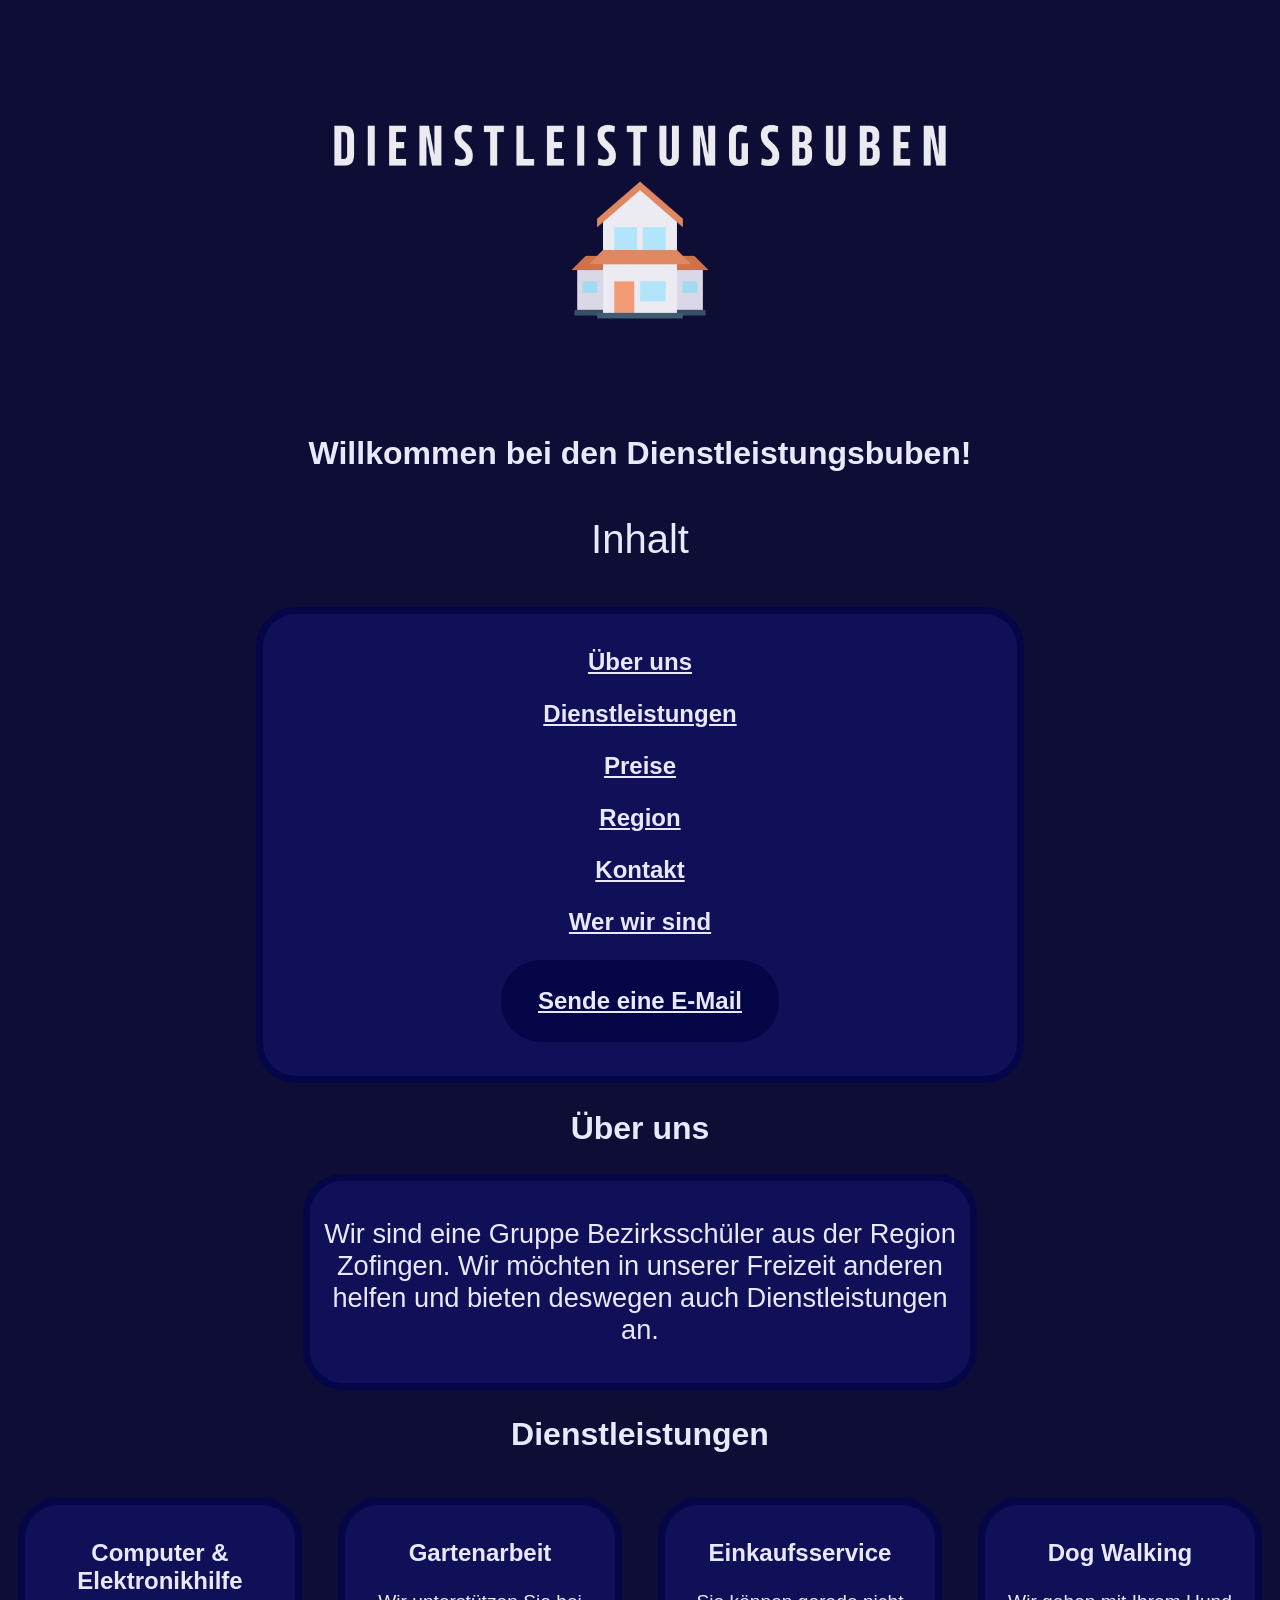
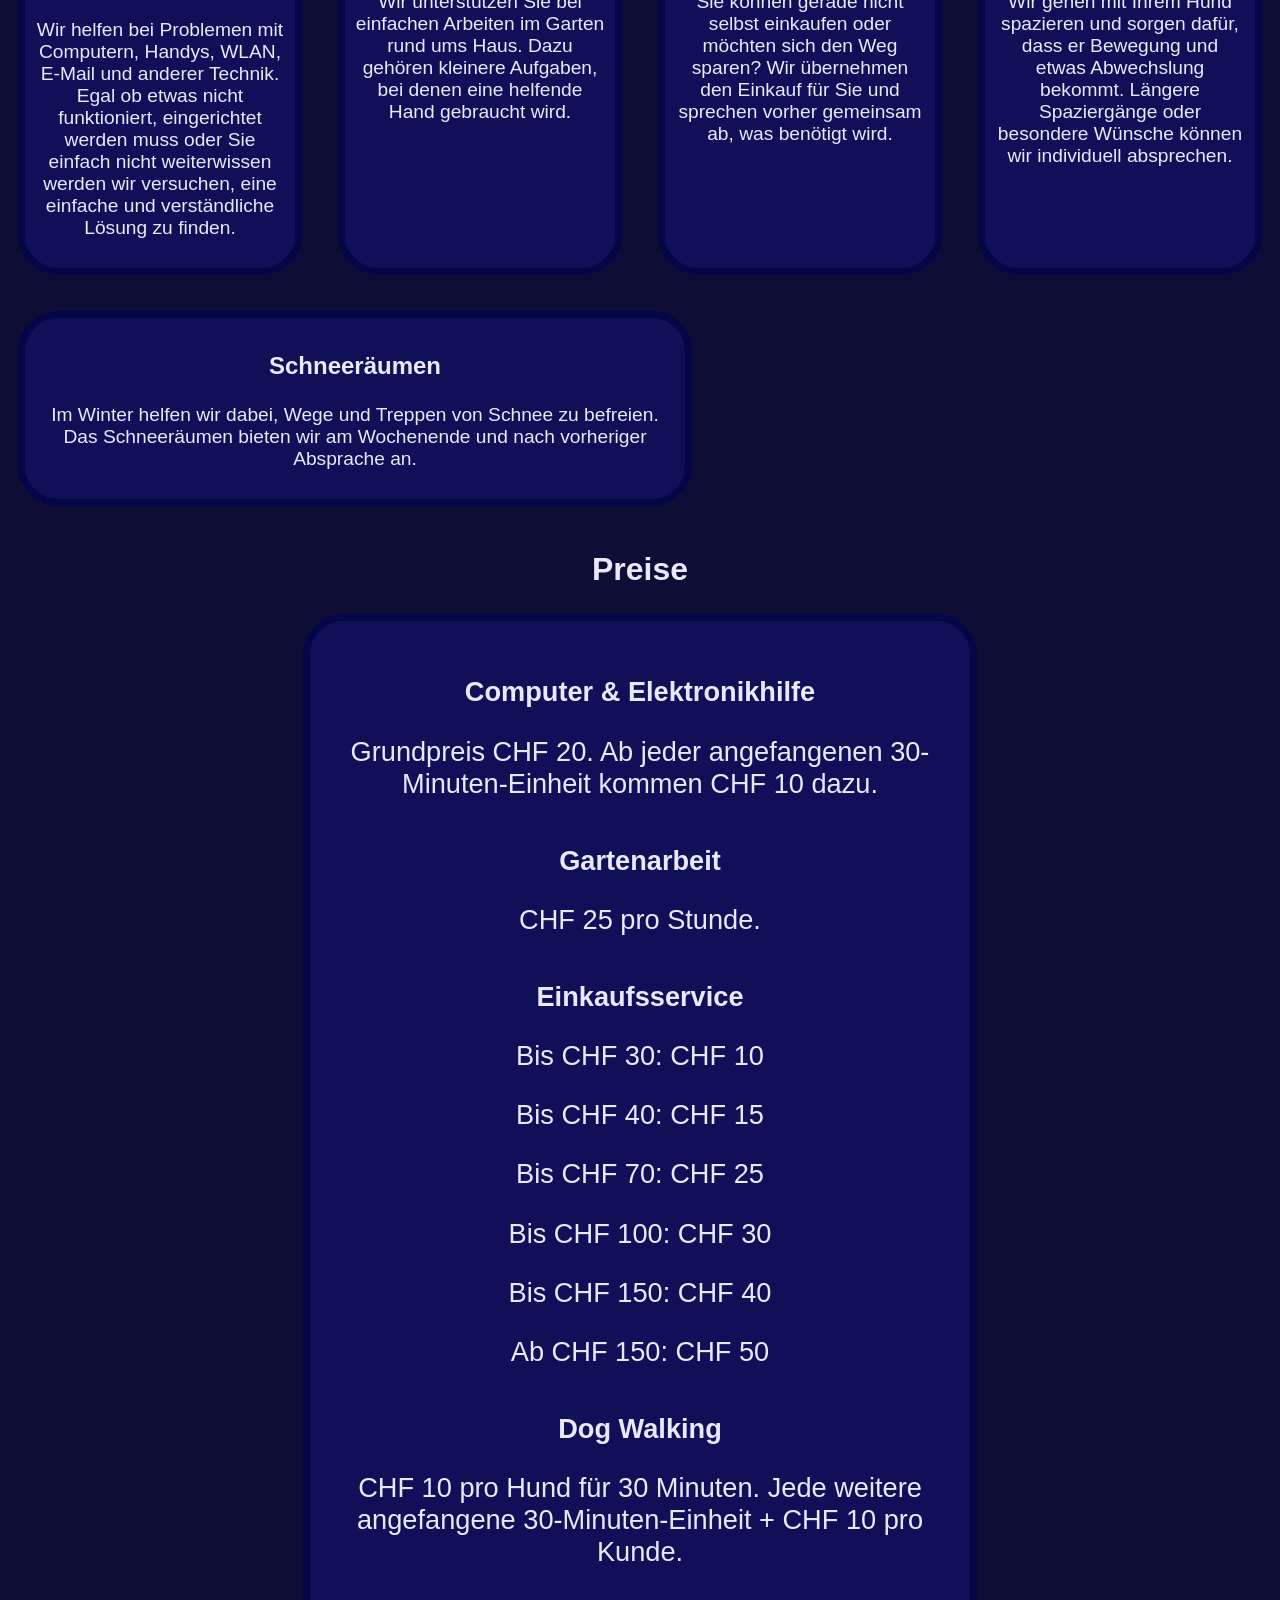
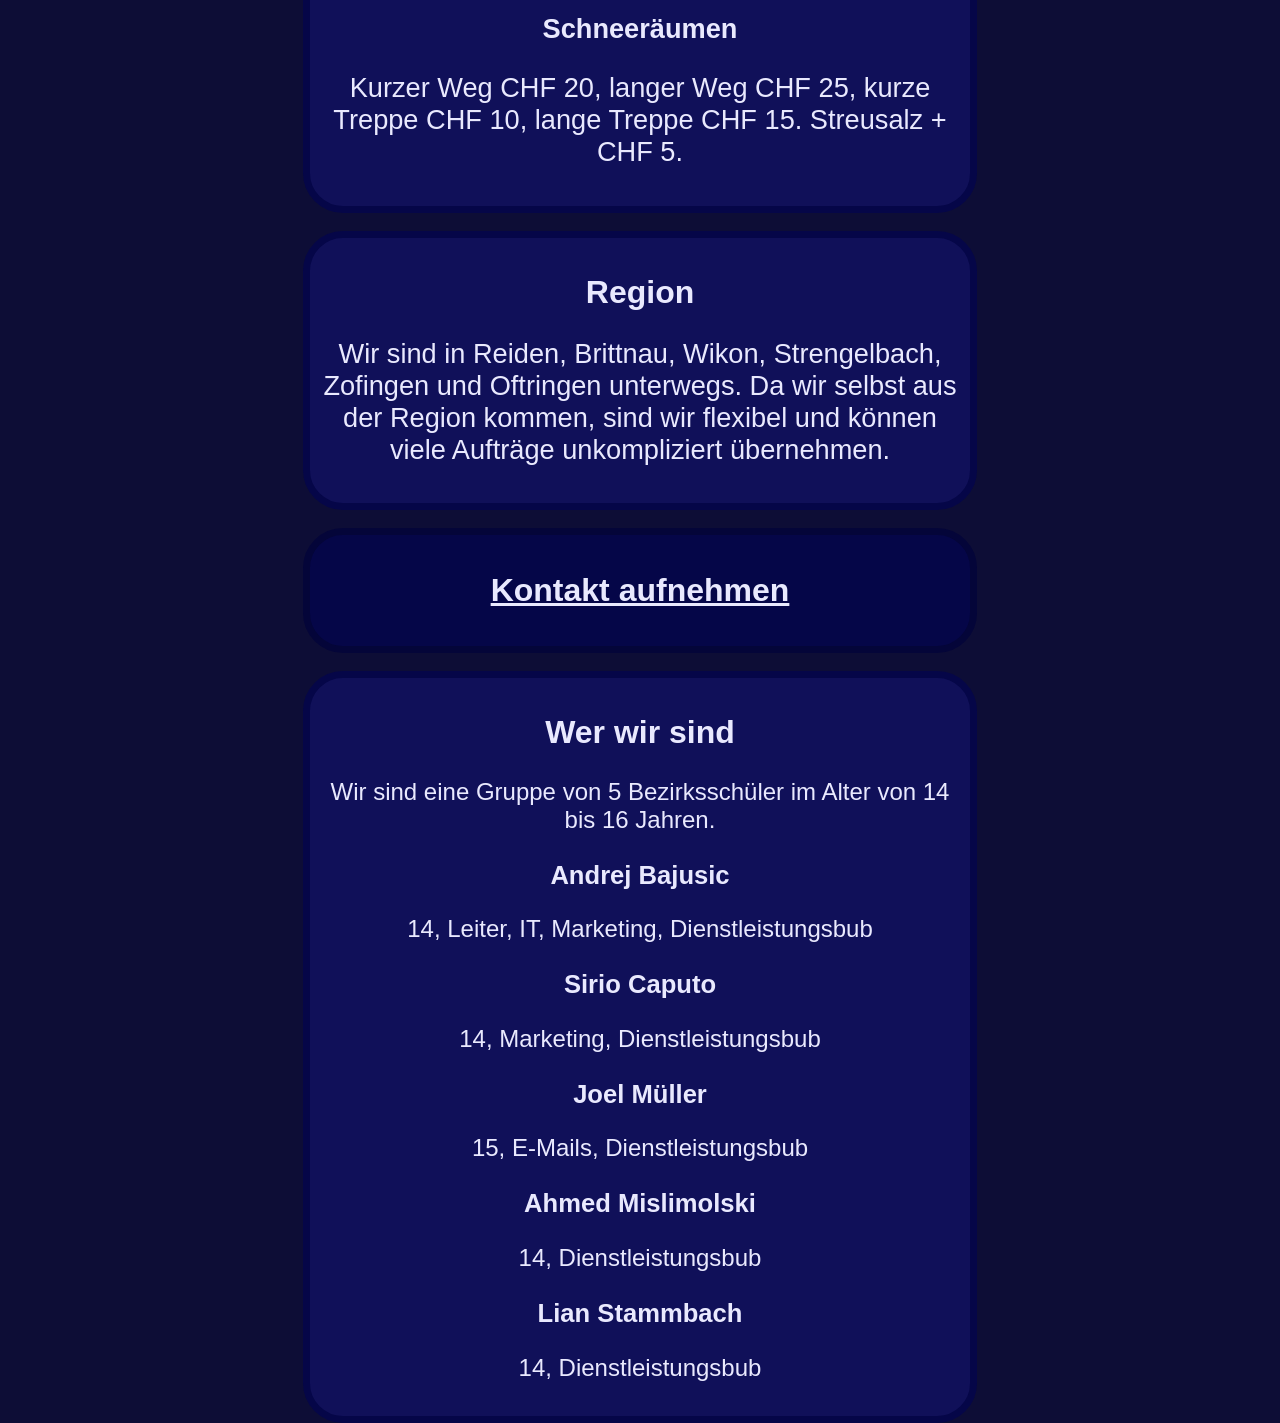
==== commit d586c8e3: "only mr programmer himself knows what i changed in this commit, AI: Add contact page and email funct" ====
--- a/index.html
+++ b/index.html
@@ -37,9 +37,9 @@
                 <p><a href="#region">Region</a></p>
                 <p><a href="#cardkontakt">Kontakt</a></p>
                 <p><a href="#wer">Wer wir sind</a></p>
-<button type="button" class="mail-button" onclick="window.location.href='mailto:info@dienstleistungsbuben.ch'">
-  Sende eine E-Mail
-</button>
+
+    <p class="button"><a href="mailto:info@dienstleistungsbuben.ch">Sende eine E-Mail</a></p>
+
         </nav>
     </header>
 
@@ -120,17 +120,10 @@
         </div>
 
         <div id="cardkontakt" class="card">
-            <h2>Kontakt</h2>
 
             <div class="kontakt-daten">
 
-                <div class="email">
-                    <p><a href="mailto:info@dienstleistungsbuben.ch">info@dienstleistungsbuben.ch</a></p>
-                </div>
-
-                <div class="webseite">
-                    <p><a href="https://www.dienstleistungsbuben.ch">www.dienstleistungsbuben.ch</a></p>
-                </div>
+                <h2><a href="kontakt.html">Kontakt aufnehmen</a></h2>
 
             </div>
         </div>
--- a/style.css
+++ b/style.css
@@ -59,6 +59,11 @@
     margin-right: 10vw;
     border-radius: 40px;
     padding: 10px;
+    transition: padding 0.3s ease;
+}
+.card:hover{
+    padding: 40px;
+    transition: padding 0.3s ease;
 }
 
 .preis {
@@ -69,6 +74,20 @@
 #cardkontakt {
     background-color: #050648;
     border: 7px solid #040539;
+    color: var(--primary-color);
+    letter-spacing: normal; 
+        
+    transition:
+    background-color 0.3s ease,
+    color 0.3s ease;
+}
+#cardkontakt:hover {
+    background-color: #a07200;
+    color: #ffecd5;
+
+    transition:
+    background-color 0.3s ease,
+    color 0.3s ease;
 }
 #cardkontakt a {
     color: var(--primary-color);
@@ -88,6 +107,38 @@
     cursor: pointer;
     margin-top: 2vh;
 }
+.button{
+    margin-right:auto;
+    margin-left:auto;
+    width: fit-content;
+    background-color: #050648;
+    color: var(--primary-color);
+    border: var(--border);
+    border-radius: 40px;
+    padding: 20px 20px;
+    font-size: 1.5rem;
+    cursor: pointer;
+    transition: background-color 0.3s ease; 
+    margin-top: 2vh;
+    letter-spacing: normal;
+    transition:
+    background-color 0.3s ease,
+    color 0.3s ease,
+    border 0.3s ease,
+    letter-spacing 0.3s ease;;}
+
+.button:hover{
+    background-color: #a07200;
+    color: #ffecd5;
+    letter-spacing: 0.3rem;
+    border: 7px solid #a07200;
+
+    transition:
+    background-color 0.3s ease,
+    color 0.3s ease,
+    border 0.3s ease,
+    letter-spacing 0.3s ease;
+ } /* I love hover so much */
 
 @media (min-width: 1024px) {
     img {
